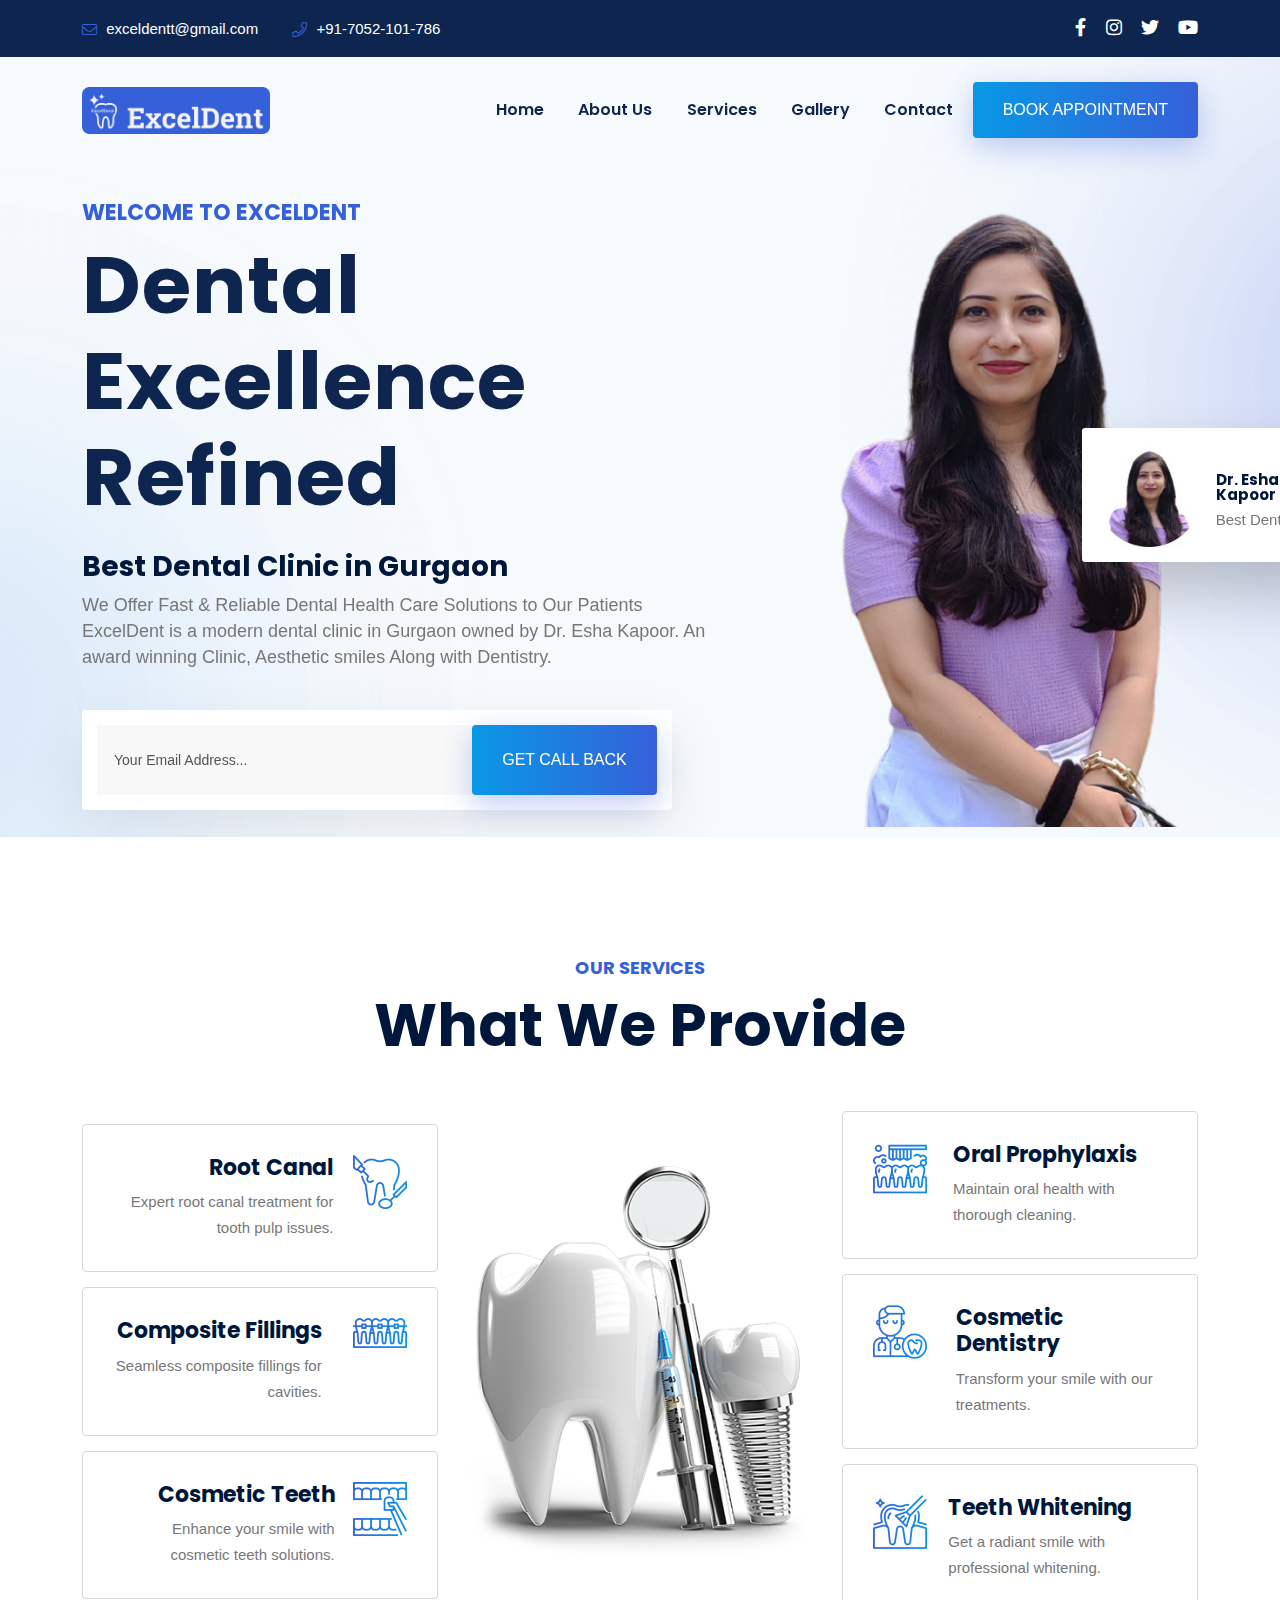
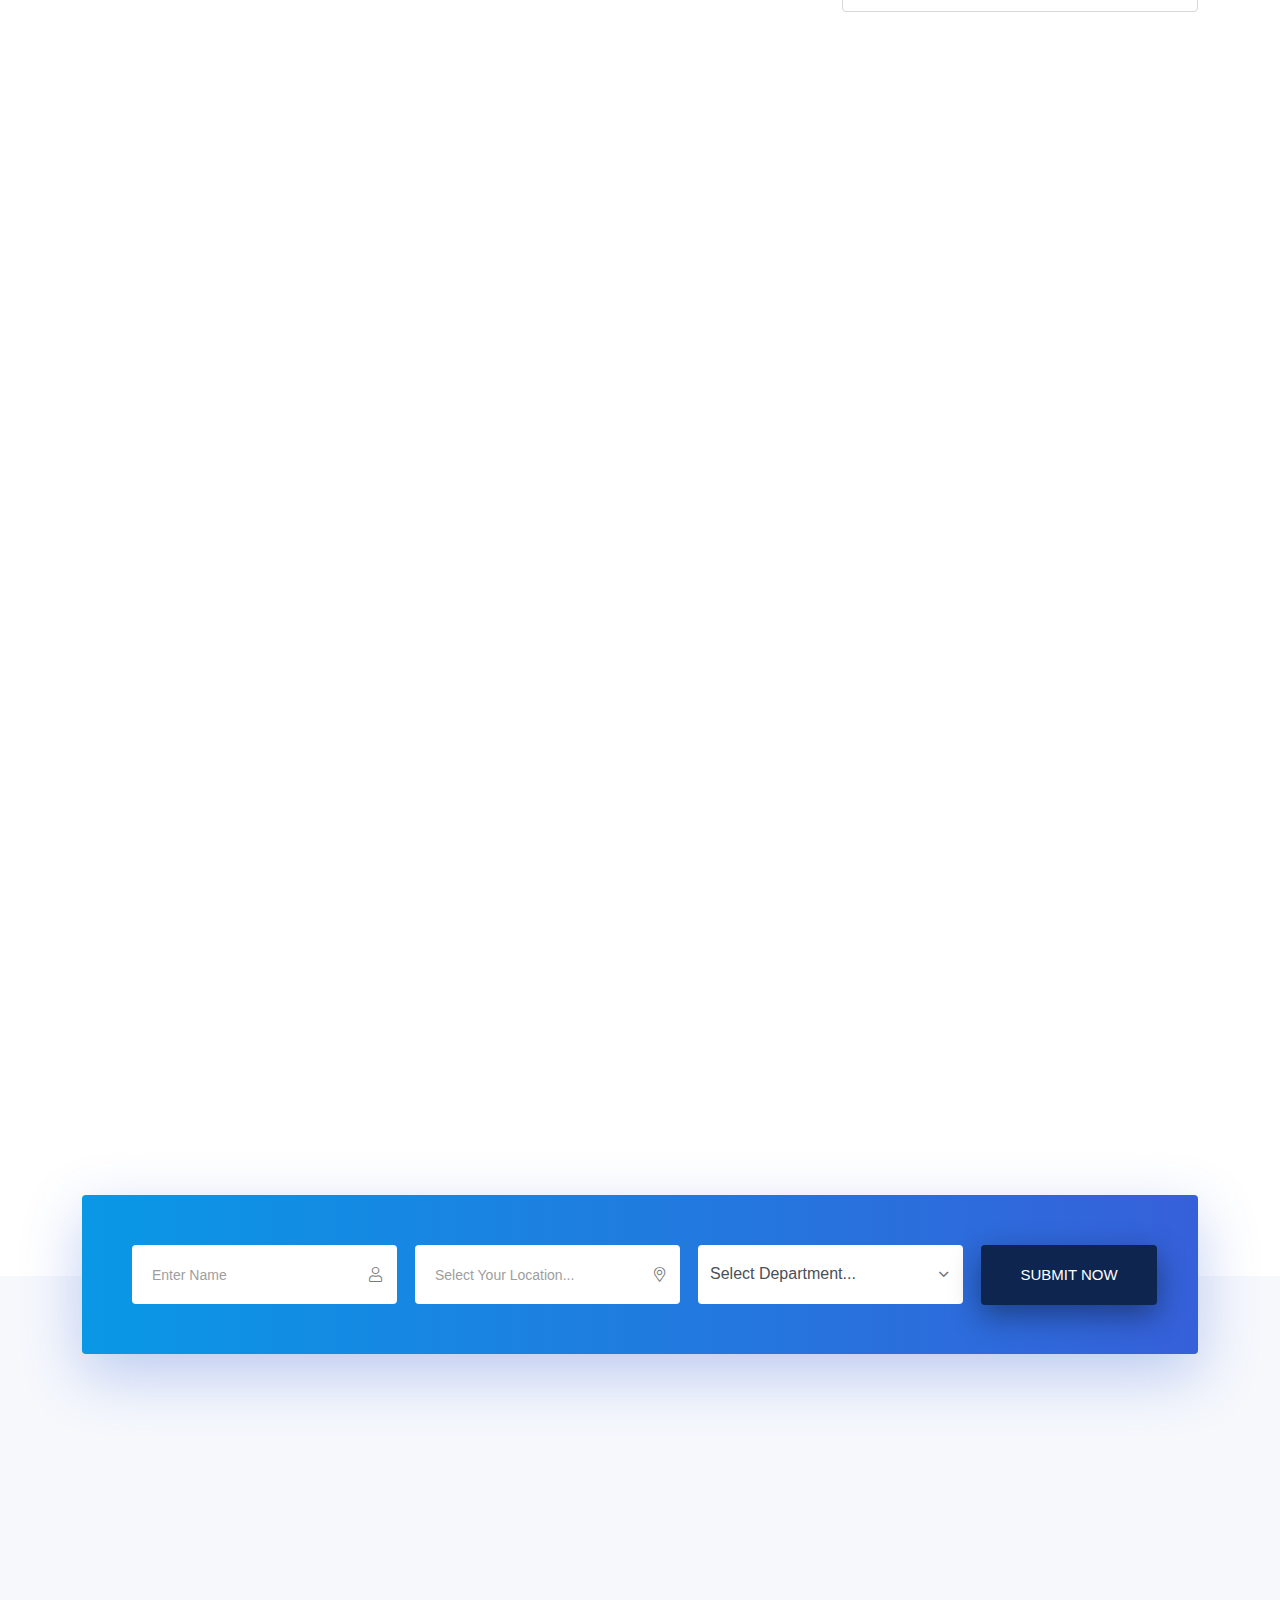
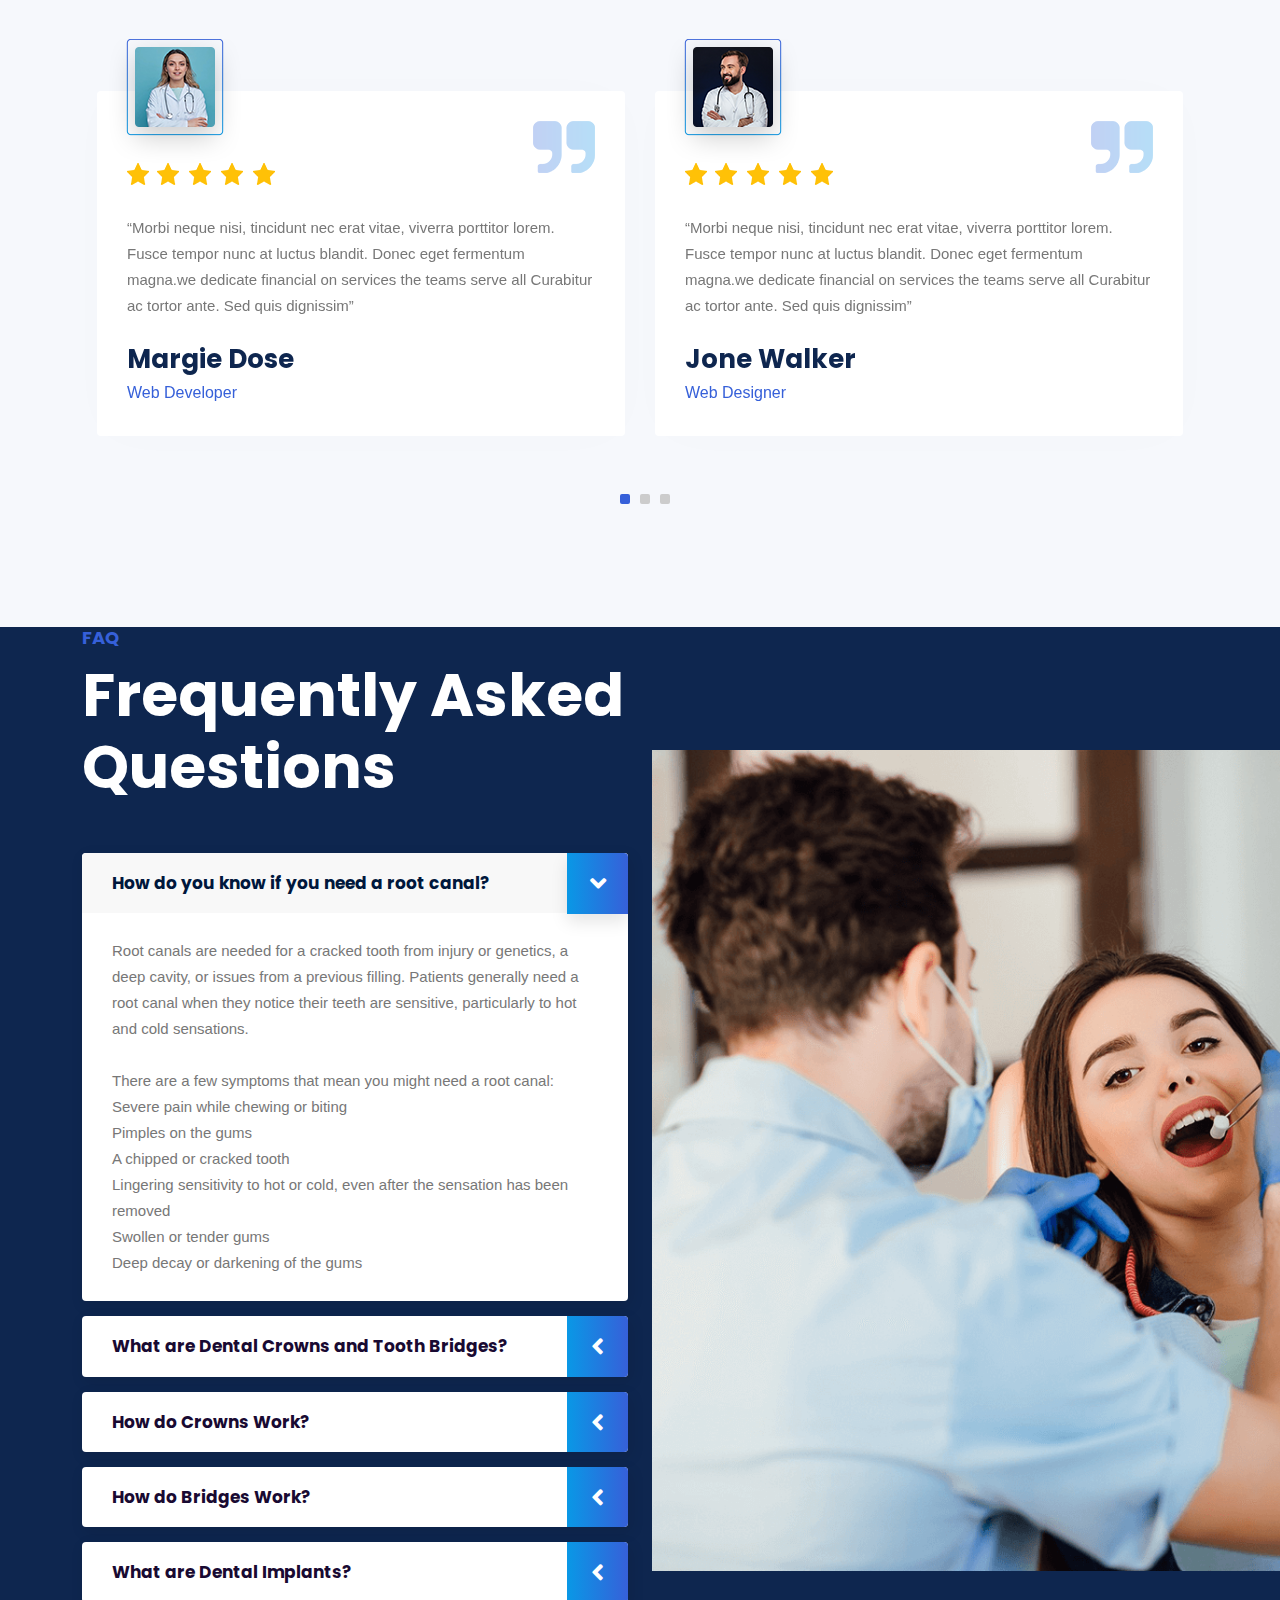
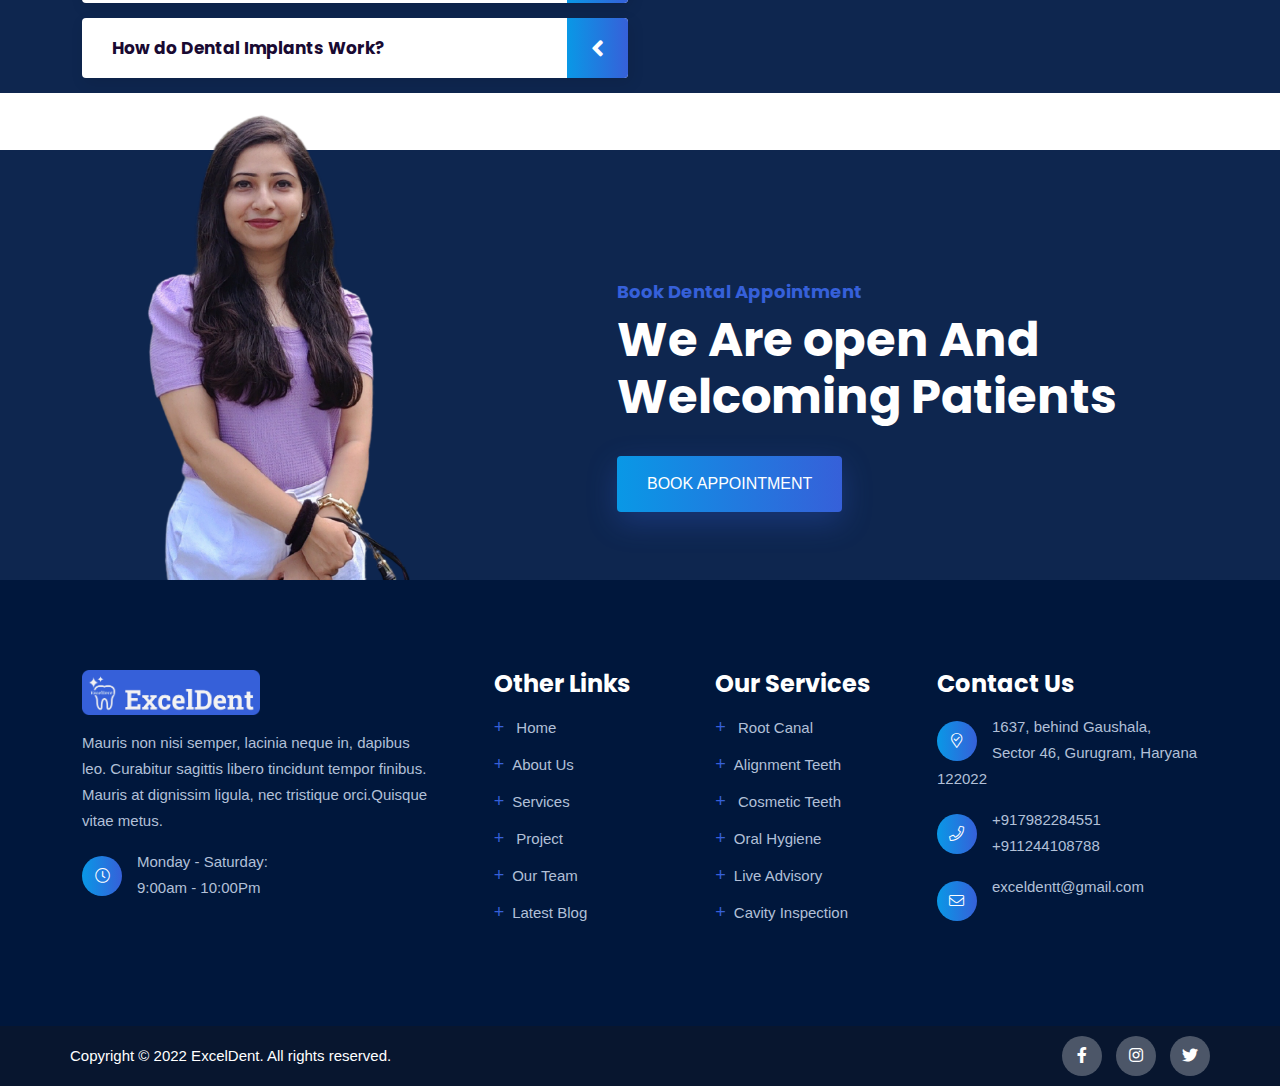
==== index.html @ 23cf6e0b "Header Fixed" ====
<!doctype html>
<html class="no-js" lang="zxx">
    
<head>
        <meta charset="utf-8">
        <meta http-equiv="x-ua-compatible" content="ie=edge">
        <title>ExcelDent - Dental Excellence Refined </title>
        <meta name="description" content="">
        <meta name="viewport" content="width=device-width, initial-scale=1">
		<link rel="shortcut icon" type="image/png" href="img/logo.png">
        <!-- Place favicon.ico in the root directory -->

		<!-- CSS here -->
        <link rel="stylesheet" href="css/bootstrap.min.css">
        <link rel="stylesheet" href="css/animate.min.css">
        <link rel="stylesheet" href="css/magnific-popup.css">
        <link rel="stylesheet" href="fontawesome/css/all.min.css">
        <link rel="stylesheet" href="css/dripicons.css">
        <link rel="stylesheet" href="css/slick.css">
        <link rel="stylesheet" href="css/meanmenu.css">
        <link rel="stylesheet" href="css/default.css">
        <link rel="stylesheet" href="css/style.css">
        <link rel="stylesheet" href="css/responsive.css">
    </head>
    <body>
        <!-- header -->
        <header class="header-area header-three">  
           <div class="header-top second-header d-none d-md-block">
                <div class="container">
                    <div class="row align-items-center">      
                        <div class="col-lg-8 col-md-8 d-none d-lg-block">
                             <div class="header-cta">
                               <ul>                                   
                                    <li>
                                        <i class="icon fal fa-envelope"></i>
                                        <span>exceldentt@gmail.com</span>
                                    </li>
                                    <li>
                                        <i class="icon fal fa-phone"></i>
                                        <span>+91-7052-101-786</span>
                                    </li>
                                </ul>
                            </div>
                        </div>
                        <div class="col-lg-4 col-md-4 d-none d-lg-block text-right">
                           <div class="header-social">
                                <span>
                                    <a href="#" title="Facebook"><i class="fab fa-facebook-f"></i></a>
                                    <a href="#" title="LinkedIn"><i class="fab fa-instagram"></i></a>               
                                    <a href="#" title="Twitter"><i class="fab fa-twitter"></i></a>
                                    <a href="#" title="Twitter"><i class="fab fa-youtube"></i></a>
                                   </span>                    
                                   <!--  /social media icon redux -->                               
                            </div>
                        </div>
                         
                        
                    </div>
                </div>
            </div>		
			  <div id="header-sticky" class="menu-area">
                <div class="container">
                    <div class="second-menu">
                        <div class="row align-items-center">
                            <div class="col-xl-2 col-lg-2">
                                <div class="logo">
                                    <a href="index.html"><img src="img/logo/logo.png" alt="logo"></a>
                                </div>
                            </div>
                           <div class="col-xl-7 col-lg-7">
                              
                                <div class="main-menu text-right text-xl-right">
                                    <nav id="mobile-menu">
                                          <ul>
                                            <li class="has-sub">
                                                <a href="index.html">Home</a>
                                                
                                            </li>
                                            <li class="has-sub"><a href="about.html">About Us</a></li>        
                                            
                                              <li class="has-sub">
                                                <a href="services.html">Services</a>
                                               
                                            </li>  
                                              <li class="has-sub"><a href="projects.html">Gallery</a>
												
											</li>


                                            <li class="has-sub"><a href="contact.html">Contact</a></li>                                               
                                        </ul>
                                    </nav>
                                </div>
                            </div>   
                             <div class="col-xl-3 col-lg-3 text-right d-none d-lg-block mt-25 mb-25 text-right text-xl-right">
                                <div class="login">
                                    <ul>
                                        <li>
                                            <div class="second-header-btn">
                                               <a href="contact.html" class="btn">Book Appointment</a>
                                            </div>
                                        </li>
                                    </ul>
                                
                                </div>
                               
                            </div>
                            
                                <div class="col-12">
                                    <div class="mobile-menu"></div>
                                </div>
                        </div>
                    </div>
                </div>
            </div>
        </header>
        <!-- header-end -->
        <!-- main-area -->
        <main>
            
            <!-- search-popup -->
		<div class="modal fade bs-example-modal-lg search-bg popup1" tabindex="-1" role="dialog">
			<div class="modal-dialog modal-lg" role="document">
				<div class="modal-content search-popup">
					<div class="text-center">
						<a href="#" class="close2" data-dismiss="modal" aria-label="Close">× close</a>
					</div>
					<div class="row search-outer">
						<div class="col-md-11"><input type="text" placeholder="Search for products..." /></div>
						<div class="col-md-1 text-right"><a href="#"><i class="fa fa-search" aria-hidden="true"></i></a></div>
					</div>
				</div>
			</div>
		</div>
		<!-- /search-popup -->
           <!-- slider-area -->
            <section id="home" class="slider-area fix p-relative">
               
                <div class="slider-active" style="background: #00173c;">
				<div class="single-slider slider-bg d-flex align-items-center" style="background-image: url(img/slider/slider_bg.png); background-size: cover;">
                        <div class="container">
                           <div class="row justify-content-center align-items-center">
                              
                                <div class="col-lg-7 col-md-7">
                                    <div class="slider-content s-slider-content mt-20">
                                         <h5 data-animation="fadeInUp" data-delay=".4s">welcome To ExcelDent</h5>
                                         <h2 data-animation="fadeInUp" data-delay=".4s">Dental Excellence Refined </h2>
                                         <h3 data-animation="fadeInUp" data-delay=".4s">Best Dental Clinic in Gurgaon</h3>
                                        <p data-animation="fadeInUp" data-delay=".6s">We Offer Fast & Reliable Dental Health Care Solutions to Our Patients
                                            ExcelDent is a modern dental clinic in Gurgaon owned by Dr. Esha Kapoor. An award winning Clinic, Aesthetic smiles Along with Dentistry.
                                            </p>
                                        
                                         <div class="subricbe" data-animation="fadeInDown" data-delay=".4s">
                                            <form action="#" method="post" class="contact-form ">
                                             <input type="text" id="email2" name="email2"  class="header-input" placeholder="Your Email Address..." required>
                                            <button class="btn header-btn"> Get Call Back</button>
                                            </form>
                                        </div>     
                                                              
                                    </div>
                                </div>
                                <div class="col-lg-5 col-md-5 p-relative">
                                    <div class="banner-img">
                                        <img src="img/slider/slider-img.png" alt="banner">
                                    </div>
                                     <div class="s-aliment-1 ">
                                        <div class="aliment-icon-red">
                                            <img src="img/slider/banner-aliment-icon-1.jpeg" alt="icon">
                                        </div>
                                        <div class="aliment-content">
                                            <h3 class="h3-title">Dr. Esha Kapoor</h3>
                                            <p>Best Dental</p>
                                        </div>
                                    </div>
                                </div>
                                
                            </div>
                        </div>
                    </div>
                    
                    </div>
                    
               
            </section>
            <!-- slider-area-end -->
             <!-- service-details2-area -->
            <section id="service-details2" class="service-details-two pt-120 pb-105 p-relative">
                <div class="container">
                    <div class="row align-items-center">
                        <div class="col-lg-12">
                            <div class="section-title center-align mb-50 text-center">
                                <h5>Our Services</h5>
                                <h2>
                                  What We Provide
                                </h2>
                             
                            </div>
                           
                        </div>
                        <div class="col-lg-4 col-md-6 col-sm-12">
                            <div class="about-content s-about-content">
                                <ul class="sr-tw-ul text-right">
                                    <li>
                                        <div class="text">
                                            <h4>Root Canal</h4>
                                            <p>Expert root canal treatment for tooth pulp issues.</p>
                                        </div>
                                        <div class="icon-right"><img src="img/icon/fe-icon01.png" alt="icon01"></div>
                                    </li>
                                    <li>
                                        <div class="text">
                                            <h4>Composite Fillings</h4>
                                            <p>Seamless composite fillings for cavities.</p>
                                        </div>
                                        <div class="icon-right"><img src="img/icon/fe-icon05.png" alt="icon01"></div>
                                    </li>
                                    <li>
                                        <div class="text">
                                            <h4>Cosmetic Teeth</h4>
                                            <p>Enhance your smile with cosmetic teeth solutions.</p>
                                        </div>
                                        <div class="icon-right"><img src="img/icon/fe-icon07.png" alt="icon01"></div>
                                    </li>
                                </ul>
                            </div>
                        </div>
                        <div class="col-lg-4 col-md-12 col-sm-12 text-center d-none d-lg-block">
                            <div class="sd-img">
                                <img src="img/features/services-img-details2.png" alt="img">
                            </div>
                        </div>
                        <div class="col-lg-4 col-md-6 col-sm-12">
                            <div class="about-content s-about-content">
                                <ul class="sr-tw-ul">
                                    <li>
                                        <div class="icon"><img src="img/icon/fe-icon04.png" alt="icon01"></div>
                                        <div class="text pt-10">
                                            <h4>Oral Prophylaxis</h4>
                                            <p>Maintain oral health with thorough cleaning.</p>
                                        </div>
                                    </li>
                                    <li>
                                        <div class="icon"><img src="img/icon/fe-icon06.png" alt="icon01"></div>
                                        <div class="text pt-10">
                                            <h4>Cosmetic Dentistry</h4>
                                            <p>Transform your smile with our treatments.</p>
                                        </div>
                                    </li>
                                    <li>
                                        <div class="icon"><img src="img/icon/fe-icon08.png" alt="icon01"></div>
                                        <div class="text pt-10">
                                            <h4>Teeth Whitening</h4>
                                            <p>Get a radiant smile with professional whitening.</p>
                                        </div>
                                    </li>
                                </ul>
                            </div>
                        </div>
                        
                    </div>
                </div>
            </section>
            <!-- service-details2-area-end -->
            
             <!-- about-area -->
            <section class="about-area about-p pb-120 p-relative fix">
                <div class="container">
                    <div class="row justify-content-center align-items-center">
                         <div class="col-lg-6 col-md-12 col-sm-12">
                            <div class="s-about-img p-relative  wow fadeInLeft animated" data-animation="fadeInLeft" data-delay=".4s">
                                <img src="img/features/about_img.png" alt="img">   
                               <div class="about-text second-about">
                                    <span>50</span>
                                    <p>Years of Experience</p>
                                </div>
                            </div>
                          
                        </div>
                        
					<div class="col-lg-6 col-md-12 col-sm-12">
                            <div class="about-content s-about-content  wow fadeInRight  animated" data-animation="fadeInRight" data-delay=".4s">
                                <div class="about-title second-title pb-25">  
                                    <h5>About Us</h5>
                                    <h2>Dental Excellence Refined</h2>                                   
                                </div>
                                <p>We Offer Fast & Reliable Dental Health Care Solutions to Our Patients
                                    ExcelDent is a modern dental clinic in Gurgaon owned by Dr. Esha Kapoor. An award winning Clinic, Aesthetic smiles Along with Dentistry.</p>
                                
                                            
                                <p>Dr Esha has done her Bachelors In Dentistry. With more than 5 years of experience as a Dentist, she has mastered various arenas of Dentistry. Her focus practice has been on Cosmetic Dentistry, Smile Designing, Dental Veneers, Laser teeth Whitening, Dental Implants Treatment.
                                </p>
                                
                                <p>You will be pleased to meet a young, vibrant and enthusiastic personality. Dr. Esha has always been very creative, loves art, cooking, listening to Pop music and pays extreme importance and attention to detail. Being a health freak, she indulges in regular exercise and excellent eating habits.
                                </p>
                                
                                <p>She acquired her degree of “Bachelors in Dental Surgery” in 2018 from Government Dental College -Shimla, one of the best institutions for dentistry in India.
                                </p>
                                
                                <p>Since then she has devoted herself to high quality dental work with a special inclination towards Cosmetic Dentistry.
                                </p>
                                <p>Thus summing up all the virtues to make a skilled and articulate doctor and cosmetic dentist.
                                </p>                                 <div class="slider-btn mt-20">                                          
                                     <a href="about.html" class="btn ss-btn smoth-scroll">Read More</a>				
                                </div>
                            </div>
                        </div>
                     
                    </div>
                </div>
            </section>



            <!-- about-area-end -->
             <!-- booking-area -->
            <section id="booking" class="booking-area p-relative">
                <div class="container">
                    <form action="#" class="contact-form" >
							<div class="row">
                                <div class="col-lg-12"> 
                                    <ul>
                                        <li> 
                                            <div class="contact-field p-relative c-name">  
                                                <input type="text" placeholder="Enter Name">
                                                <i class="fal fa-user"></i>
                                            </div>      
                                        </li>
                                        <li>
                                            <div class="contact-field p-relative c-email">    
                                                <input type="text" placeholder="Select Your Location...">
                                                <i class="fal fa-map-marker-alt"></i>
                                            </div> 
                                        </li>
                                        <li>
                                             <div class="contact-field p-relative c-subject mb-20">                     
                                                  <select class="custom-select" id="inputGroupSelect04" aria-label="Example select with button addon">
                                                    <option selected>Select Department...</option>
                                                    <option value="1">One</option>
                                                    <option value="2">Two</option>
                                                    <option value="3">Three</option>
                                                  </select>
                                                 <i class="far fa-angle-down"></i>
                                            </div>
                                        
                                        </li>
                                        <li>
                                            <div class="slider-btn">                                          
                                            <button class="bk-btn" data-animation="fadeInRight" data-delay=".8s">Submit Now</button>
                                        </div>     
                                        </li>
                                    </ul>
                                </div>
                          
                            </div>
                        
                    </form>
                </div>
            </section>
            <!-- booking-area-end -->
             <!-- testimonial-area -->
            <section class="testimonial-area pb-115 p-relative fix" style="background-color: #f6f8fc;">
                <div class="container">
                    <div class="row">
                        <div class="col-lg-12">
                            <div class="section-title text-center mb-50 wow fadeInDown animated" data-animation="fadeInDown" data-delay=".4s">
                                <h5>Testimonial</h5>
                                <h2>
                                 What Our Clients Says
                                </h2>
                             
                            </div>
                           
                        </div>
                        
                        <div class="col-lg-12">
                            <div class="testimonial-active">
                                <div class="single-testimonial">
                                     <div class="testi-author">
                                        <img src="img/testimonial/testi_avatar.png" alt="img">
                                    </div>
                                    <div class="review mb-30"><img src="img/testimonial/review-icon.png" alt="img"></div>
                                    <p>“Morbi neque nisi, tincidunt nec erat vitae, viverra porttitor lorem. Fusce tempor nunc at luctus blandit. Donec eget fermentum magna.we dedicate financial on services the teams serve all Curabitur ac tortor ante. Sed quis dignissim”</p>
                                    <div class="ta-info">
                                            <h6>Margie Dose</h6>
                                            <span>Web Developer</span>
                                        </div>
                                    <div class="qt-img">
                                    <img src="img/testimonial/qt-icon.png" alt="img">
                                    </div>
                                </div>
                                <div class="single-testimonial">
                                    <div class="testi-author">
                                        <img src="img/testimonial/testi_avatar_02.png" alt="img">
                                    </div>
                                    <div class="review mb-30"><img src="img/testimonial/review-icon.png" alt="img"></div>
                                  <p>“Morbi neque nisi, tincidunt nec erat vitae, viverra porttitor lorem. Fusce tempor nunc at luctus blandit. Donec eget fermentum magna.we dedicate financial on services the teams serve all Curabitur ac tortor ante. Sed quis dignissim”</p>
                                    <div class="ta-info">
                                            <h6>Jone Walker</h6>
                                            <span>Web Designer</span>
                                        </div>
                                     <div class="qt-img">
                                    <img src="img/testimonial/qt-icon.png" alt="img">
                                    </div>
                                </div>
                              <div class="single-testimonial">
                                  <div class="testi-author">
                                        <img src="img/testimonial/testi_avatar_02.png" alt="img">
                                    </div>
                                 <div class="review mb-30"><img src="img/testimonial/review-icon.png" alt="img"></div>
                                    <p>“Morbi neque nisi, tincidunt nec erat vitae, viverra porttitor lorem. Fusce tempor nunc at luctus blandit. Donec eget fermentum magna.we dedicate financial on services the teams serve all Curabitur ac tortor ante. Sed quis dignissim”</p>
                                    <div class="ta-info">
                                            <h6>Dose Robot</h6>
                                            <span>Web Developer</span>
                                        </div>
                                    <div class="qt-img">
                                    <img src="img/testimonial/qt-icon.png" alt="img">
                                    </div>
                                </div>
                                <div class="single-testimonial">
                                     <div class="testi-author">
                                        <img src="img/testimonial/testi_avatar.png" alt="img">
                                    </div>
                                    <div class="review mb-30"><img src="img/testimonial/review-icon.png" alt="img"></div>
                                  <p>“Morbi neque nisi, tincidunt nec erat vitae, viverra porttitor lorem. Fusce tempor nunc at luctus blandit. Donec eget fermentum magna.we dedicate financial on services the teams serve all Curabitur ac tortor ante. Sed quis dignissim”</p>
                                   <div class="ta-info">
                                            <h6>Jone Walker</h6>
                                            <span>Web Designer</span>
                                        </div>
                                     <div class="qt-img">
                                    <img src="img/testimonial/qt-icon.png" alt="img">
                                    </div>
                                </div>
                                <div class="single-testimonial">
                                     <div class="testi-author">
                                        <img src="img/testimonial/testi_avatar_02.png" alt="img">
                                    </div>
                                    <div class="review mb-30"><img src="img/testimonial/review-icon.png" alt="img"></div>
                                    <p>“Morbi neque nisi, tincidunt nec erat vitae, viverra porttitor lorem. Fusce tempor nunc at luctus blandit. Donec eget fermentum magna.we dedicate financial on services the teams serve all Curabitur ac tortor ante. Sed quis dignissim”</p>
                                   <div class="ta-info">
                                           <h6>Margie Dose</h6>
                                            <span>Web Developer</span>
                                        </div>
                                    <div class="qt-img">
                                    <img src="img/testimonial/qt-icon.png" alt="img">
                                    </div>
                                </div>
                                <div class="single-testimonial">
                                    <div class="testi-author">
                                        <img src="img/testimonial/testi_avatar.png" alt="img">
                                    </div>
                                    <div class="review mb-30"><img src="img/testimonial/review-icon.png" alt="img"></div>
                                  <p>“Morbi neque nisi, tincidunt nec erat vitae, viverra porttitor lorem. Fusce tempor nunc at luctus blandit. Donec eget fermentum magna.we dedicate financial on services the teams serve all Curabitur ac tortor ante. Sed quis dignissim”</p>
                                    <div class="ta-info">
                                            <h6>Jone Walker</h6>
                                            <span>Web Designer</span>
                                        </div>
                                     <div class="qt-img">
                                    <img src="img/testimonial/qt-icon.png" alt="img">
                                    </div>
                                </div>
                            </div>
                        </div>
                    </div>
                </div>
            </section>
            <!-- testimonial-area-end -->
          <!-- pricing-area -->
            <!-- <section id="pricing" class="pricing-area pt-120 pb-60 fix p-relative">
                <div class="container"> 
                   <div class="row">
                       <div class="col-lg-12">
                            <div class="section-title text-center mb-50 wow fadeInDown animated" data-animation="fadeInDown" data-delay=".4s">
                                <h5>Testimonial</h5>
                                <h2>
                                 What Our Clients Says
                                </h2>
                             
                            </div>
                           
                        </div>
                        
                        <div class="col-lg-4 col-md-6">
                          <div class="pricing-box pricing-box2 text-center mb-60">
                                    <div class="pricing-head">   
                                        <div class="icon">
                                             <img src="img/icon/pr-icon1.png" alt="img">
                                        </div>
                                        <h3>Basic Plan</h3>  
                                            <div class="price-count">
                                                <h2>$49 <span>/ Monthly</span></h2>
                                            </div> 
                                        <hr>
                                    </div>

                                    <div class="pricing-body mt-20 mb-30 text-left">
                                       <ul>
                                            <li>Aliquam quis justo at lorem</li>
                                            <li>Fusce sodales, urna et tempus</li>
                                            <li>Vestibulum blandit lorem quis</li>
                                            <li>Orci varius natoque penatibus</li>
                                            <li>Aliquam a nisl congue, auctor</li>
                                        </ul>
                                    </div>             

                                    <div class="pricing-btn">
                                       <a href="contact.html" class="btn ss-btn">Choose Plan</a>
                                    </div>
                                </div>
                        </div>
                        <div class="col-lg-4 col-md-6">
                             <div class="pricing-box pricing-box2 active text-center mb-60">
                                    <div class="pricing-head">   
                                        <div class="icon">
                                             <img src="img/icon/pr-icon2.png" alt="img">
                                        </div>
                                        <h3>Standard Plan </h3>  
                                            <div class="price-count">
                                            <h2>$99 <span>/ Monthly</span></h2>
                                        </div> 
                                        <hr>
                                    </div>

                                    <div class="pricing-body mt-20 mb-30 text-left">
                                       <ul>
                                            <li>Aliquam quis justo at lorem</li>
                                            <li>Fusce sodales, urna et tempus</li>
                                            <li>Vestibulum blandit lorem quis</li>
                                            <li>Orci varius natoque penatibus</li>
                                            <li>Aliquam a nisl congue, auctor</li>
                                        </ul>
                                    </div>             

                                    <div class="pricing-btn">
                                        <a href="contact.html" class="btn ss-btn">Choose Plan</a>
                                    </div>
                                </div>
                      
                        </div>
                         <div class="col-lg-4 col-md-6">
                             <div class="pricing-box pricing-box2 text-center mb-60">
                                    <div class="pricing-head">   
                                        <div class="icon">
                                             <img src="img/icon/pr-icon3.png" alt="img">
                                        </div>
                                        <h3>Unlimited Plan</h3>  
                                            <div class="price-count">
                                            <h2>$149 <span>/ Monthly</span></h2>
                                        </div> 
                                        <hr>
                                    </div>

                                    <div class="pricing-body mt-20 mb-30 text-left">
                                       <ul>
                                           <li>Aliquam quis justo at lorem</li>
                                            <li>Fusce sodales, urna et tempus</li>
                                            <li>Vestibulum blandit lorem quis</li>
                                            <li>Orci varius natoque penatibus</li>
                                            <li>Aliquam a nisl congue, auctor</li>
                                        </ul>
                                    </div>             

                                    <div class="pricing-btn">
                                        <a href="contact.html" class="btn ss-btn">Choose Plan</a>
                                    </div>
                                </div>
                             
                           
                        </div>
                    </div>
                </div>
            </section> -->
            <!-- pricing-area-end -->
             <!-- faq-area -->
             <section class="faq-area fix" style="background-color: #0e264f;">
                <div class="container">
                    <div class="row align-items-center">
                        <div class="col-lg-6">
                            <div class="section-title mb-50">
                                <h5>FAQ</h5>
                                <h2>Frequently Asked Questions</h2>
                            </div>
                            <div class="faq-wrap">
                                <div class="accordion" id="accordionExample">
                                    <div class="card">
                                        <div class="card-header" id="headingOne">
                                            <h2 class="mb-0">
                                                <button class="faq-btn" type="button" data-bs-toggle="collapse"
                                                    data-bs-target="#collapseOne" aria-bs-expanded="true"
                                                    aria-bs-controls="collapseOne">
                                                    How do you know if you need a root canal?
                                                </button>
                                            </h2>
                                        </div>
                                        <div id="collapseOne" class="collapse show" aria-bs-labelledby="headingOne"
                                            data-bs-parent="#accordionExample">
                                            <div class="card-body">
                                                Root canals are needed for a cracked tooth from injury or genetics, a deep
                                                cavity, or issues from a previous filling. Patients generally need a root canal
                                                when they notice their teeth are sensitive, particularly to hot and cold
                                                sensations.
                                                <br><br>
                                                There are a few symptoms that mean you might need a root canal:
                                                <ul>
                                                    <li>Severe pain while chewing or biting</li>
                                                    <li>Pimples on the gums</li>
                                                    <li>A chipped or cracked tooth</li>
                                                    <li>Lingering sensitivity to hot or cold, even after the sensation has been
                                                        removed</li>
                                                    <li>Swollen or tender gums</li>
                                                    <li>Deep decay or darkening of the gums</li>
                                                </ul>
                                            </div>
                                        </div>
                                    </div>
                                    <div class="card">
                                        <div class="card-header" id="headingTwo">
                                            <h2 class="mb-0">
                                                <button class="faq-btn collapsed" type="button" data-bs-toggle="collapse"
                                                    data-bs-target="#collapseTwo" aria-bs-expanded="false"
                                                    aria-bs-controls="collapseTwo">
                                                    What are Dental Crowns and Tooth Bridges?
                                                </button>
                                            </h2>
                                        </div>
                                        <div id="collapseTwo" class="collapse" aria-bs-labelledby="headingTwo"
                                            data-bs-parent="#accordionExample">
                                            <div class="card-body">
                                                Both crowns and most bridges are fixed prosthetic devices. Unlike removable
                                                devices such as dentures, which you can take out and clean daily, crowns and
                                                bridges are cemented onto existing teeth or implants, and can only be removed by a
                                                dentist.
                                            </div>
                                        </div>
                                    </div>
                                    <div class="card">
                                        <div class="card-header" id="headingThree">
                                            <h2 class="mb-0">
                                                <button class="faq-btn collapsed" type="button" data-bs-toggle="collapse"
                                                    data-bs-target="#collapseThree" aria-bs-expanded="false"
                                                    aria-bs-controls="collapseThree">
                                                    How do Crowns Work?
                                                </button>
                                            </h2>
                                        </div>
                                        <div id="collapseThree" class="collapse" aria-bs-labelledby="headingThree"
                                            data-bs-parent="#accordionExample">
                                            <div class="card-body">
                                                A crown is used to entirely cover or "cap" a damaged tooth. Besides strengthening a
                                                damaged tooth, a crown can be used to improve its appearance, shape or alignment. A
                                                crown can also be placed on top of an implant to provide a tooth-like shape and
                                                structure for function. Porcelain or ceramic crowns can be matched to the color of
                                                your natural teeth.
                                            </div>
                                        </div>
                                    </div>
                                    <div class="card">
                                        <div class="card-header" id="headingFour">
                                            <h2 class="mb-0">
                                                <button class="faq-btn collapsed" type="button" data-bs-toggle="collapse"
                                                    data-bs-target="#collapseFour" aria-bs-expanded="false"
                                                    aria-bs-controls="collapseFour">
                                                    How do Bridges Work?
                                                </button>
                                            </h2>
                                        </div>
                                        <div id="collapseFour" class="collapse" aria-bs-labelledby="headingFour"
                                            data-bs-parent="#accordionExample">
                                            <div class="card-body">
                                                A bridge may be recommended if you're missing one or more teeth. Gaps left by
                                                missing teeth eventually cause the remaining teeth to rotate or shift into the
                                                empty spaces, resulting in a bad bite. The imbalance caused by missing teeth can
                                                also lead to gum disease and temporomandibular joint (TMJ) disorders.
                                                <br><br>
                                                Bridges are commonly used to replace one or more missing teeth. They span the space
                                                where the teeth are missing. Bridges are cemented to the natural teeth or implants
                                                surrounding the empty space. These teeth, called abutments, serve as anchors for
                                                the bridge. A replacement tooth, called a pontic, is attached to the crowns that
                                                cover the abutments.
                                            </div>
                                        </div>
                                    </div>
                                    <div class="card">
                                        <div class="card-header" id="headingFive">
                                            <h2 class="mb-0">
                                                <button class="faq-btn collapsed" type="button" data-bs-toggle="collapse"
                                                    data-bs-target="#collapseFive" aria-bs-expanded="false"
                                                    aria-bs-controls="collapseFive">
                                                    What are Dental Implants?
                                                </button>
                                            </h2>
                                        </div>
                                        <div id="collapseFive" class="collapse" aria-bs-labelledby="headingFive"
                                            data-bs-parent="#accordionExample">
                                            <div class="card-body">
                                                Dental implants are metal posts or frames that are surgically positioned into the
                                                jawbone beneath your gums. Once in place, they allow your dentist to mount
                                                replacement teeth onto them.
                                            </div>
                                        </div>
                                    </div>
                                    <div class="card">
                                        <div class="card-header" id="headingSix">
                                            <h2 class="mb-0">
                                                <button class="faq-btn collapsed" type="button" data-bs-toggle="collapse"
                                                    data-bs-target="#collapseSix" aria-bs-expanded="false"
                                                    aria-bs-controls="collapseSix">
                                                    How do Dental Implants Work?
                                                </button>
                                            </h2>
                                        </div>
                                        <div id="collapseSix" class="collapse" aria-bs-labelledby="headingSix"
                                            data-bs-parent="#accordionExample">
                                            <div class="card-body">
                                                Because implants fuse to your jawbone, they provide stable support for artificial
                                                teeth. Dentures and bridges mounted to implants won't slip or shift in your mouth
                                                — an especially important benefit when eating and speaking. This secure fit helps
                                                the dentures and bridges feel more natural than conventional bridges or dentures.
                                                <br><br>
                                                For some people, ordinary bridges and dentures are simply not comfortable or even
                                                possible. An advantage of implants is that no adjacent teeth need to be prepared or
                                                ground down to hold your new replacement tooth/teeth in place. To receive implants,
                                                you need to have healthy gums and adequate bone to support the implant. You must
                                                also commit to keeping these structures healthy through oral hygiene and regular
                                                dental visits.
                                            </div>
                                        </div>
                                    </div>
                                </div>
                            </div>
                        </div>
                        <div class="col-lg-6">
                            <div class="faq-img text-right">
                                <img src="img/bg/faq-img.png" alt="img" class="img">
                            </div>
                        </div>
                    </div>
                </div>
            </section>
            
            <!-- faq-aread-end -->
             <!-- team-area -->
            <!-- <section class="team-area2 fix p-relative pt-105 pb-80">  
                <div class="container">  
                    <div class="row">   
                        <div class="col-lg-12 p-relative">
                           <div class="section-title center-align mb-50 text-center wow fadeInDown animated" data-animation="fadeInDown" data-delay=".4s">
                               <h5>Our Doctor</h5>
                                <h2>
                                    Best Expert Dentist
                                </h2>
                             
                            </div>
                        </div>                        
                         
                    </div>
                   <div class="row team-active">                   
                        <div class="col-xl-4">
                            <div class="single-team mb-40" >
                                <div class="team-thumb">
                                    <div class="brd">
                                         <img src="img/team/team01.png" alt="img">
                                        
                                    </div>
                                </div>
                                <div class="team-info">
                                    <h4><a href="team-single.html">Howard Holmes</a></h4>
                                    <p>Dentist</p>
                                    <div class="team-social">
                                        <ul>
                                            <li><a href="#"><i class="fab fa-facebook-f"></i></a></li> 
                                            <li> <a href="#"><i class="fab fa-twitter"></i></a></li>   
                                            <li><a href="#"><i class="fab fa-instagram"></i></a></li>   
                                        </ul>       
                                    </div>
                                </div>
                            </div>
                        </div>
                        <div class="col-xl-4">
                            <div class="single-team mb-40" >
                                <div class="team-thumb">
                                    <div class="brd">
                                        <img src="img/team/team02.png" alt="img">
                                    </div>                                     
                                </div>
                                <div class="team-info">
                                    <h4><a href="team-single.html">Ella Thompson</a></h4>
                                    <p>Dentist</p>
                                    <div class="team-social">
                                        <ul>
                                            <li><a href="#"><i class="fab fa-facebook-f"></i></a></li> 
                                            <li> <a href="#"><i class="fab fa-twitter"></i></a></li>   
                                            <li><a href="#"><i class="fab fa-instagram"></i></a></li>   
                                        </ul>       
                                    </div>
                                </div>
                            </div>
                        </div>
                       <div class="col-xl-4">
                            <div class="single-team mb-40" >
                                <div class="team-thumb">
                                    <div class="brd">
                                        <img src="img/team/team03.png" alt="img">
                                    </div>
                                    
                                </div>
                                <div class="team-info">
                                    <h4><a href="team-single.html">Vincent Cooper</a></h4>
                                    <p>Dentist</p>
                                    <div class="team-social">
                                        <ul>
                                            <li><a href="#"><i class="fab fa-facebook-f"></i></a></li> 
                                            <li> <a href="#"><i class="fab fa-twitter"></i></a></li>   
                                            <li><a href="#"><i class="fab fa-instagram"></i></a></li>   
                                        </ul>       
                                    </div>
                                </div>
                            </div>
                        </div>
                         <div class="col-xl-4">
                            <div class="single-team mb-40" >
                                <div class="team-thumb">
                                    <div class="brd">
                                         <img src="img/team/team04.png" alt="img">
                                    </div>
                                
                                </div>
                                <div class="team-info">
                                    <h4><a href="team-single.html">Danielle Bryant</a></h4>
                                    <p>Dentist</p>
                                    <div class="team-social">
                                        <ul>
                                            <li><a href="#"><i class="fab fa-facebook-f"></i></a></li> 
                                            <li> <a href="#"><i class="fab fa-twitter"></i></a></li>   
                                            <li><a href="#"><i class="fab fa-instagram"></i></a></li>   
                                        </ul>       
                                    </div>
                                </div>
                            </div>
                        </div>
                       <div class="col-xl-4">
                            <div class="single-team mb-40" >
                                <div class="team-thumb">
                                    <div class="brd">
                                        <img src="img/team/team03.png" alt="img">
                                    </div>
                                    
                                </div>
                                <div class="team-info">
                                    <h4><a href="team-single.html">Vincent Cooper</a></h4>
                                    <p>Dentist</p>
                                    <div class="team-social">
                                        <ul>
                                            <li><a href="#"><i class="fab fa-facebook-f"></i></a></li> 
                                            <li> <a href="#"><i class="fab fa-twitter"></i></a></li>   
                                            <li><a href="#"><i class="fab fa-instagram"></i></a></li>   
                                        </ul>       
                                    </div>
                                </div>
                            </div>
                        </div>
                        
                    </div>
                </div>
            </section> -->
            <!-- team-area-end --> 
            <!-- call-area -->
            <div class="call-area" style="background-image:url(img/bg/call-bg.png); background-repeat: no-repeat; background-position: bottom;">
                <div class="container">
                    <div class="row align-items-center">
                         <div class="col-lg-5 col-md-5 col-sm-12">
                             <div class="single-counter-img fadeInUp animated" data-animation="fadeInDown animated" data-delay=".2s">
								 <img style="width: 80%;" src="img/slider/slider-img.png" alt="img" class="img">
                            </div>
                        </div>
                      <div class="col-lg-7 col-md-7 col-sm-12">        
                          <div class="call-text">
                              <h5>Book Dental Appointment</h5>
                                <h2>We Are open And Welcoming Patients</h2>
                                <a href="#" class="btn">Book Appointment</a>
                          </div>
                       </div>
                       
                    </div>
                </div>
            </div>
            <!-- call-area-end -->
              <!-- blog-area -->
            <!-- <section id="blog" class="blog-area p-relative fix pt-90 pb-90">
                <div class="container">
                    <div class="row align-items-center"> 
                        <div class="col-lg-12">
                            <div class="section-title center-align mb-50 text-center wow fadeInDown animated" data-animation="fadeInDown" data-delay=".4s">
                                <h5>Our Blog</h5>
                                <h2>
                                 Latest Blog & News
                                </h2>
                               
                            </div>
                           
                        </div>
                    </div>
                    <div class="row">
                       <div class="col-lg-4 col-md-6">
                            <div class="single-post2 hover-zoomin mb-30 wow fadeInUp animated" data-animation="fadeInUp" data-delay=".4s">
                                <div class="blog-thumb2">
                                    <a href="blog-details.html"><img src="img/blog/inner_b1.jpg" alt="img"></a>
                                </div>                    
                                <div class="blog-content2">    
                                    <div class="date-home">
                                        <i class="fal fa-calendar-alt"></i> 24th March 2021
                                    </div>
                                    <h4><a href="blog-details.html">Cras accumsan nulla nec lacus ultricies placerat.</a></h4> 
                                    <p>Curabitur sagittis libero tincidunt tempor finibus. Mauris at dignissim ligula, nec tristique orci.</p>
                                    <div class="blog-btn"><a href="blog-details.html">Read More</a></div>
                                     
                                </div>
                            </div>
                        </div>
                         <div class="col-lg-4 col-md-6">
                            <div class="single-post2 mb-30 hover-zoomin wow fadeInUp animated" data-animation="fadeInUp" data-delay=".4s">
                                <div class="blog-thumb2">
                                    <a href="blog-details.html"><img src="img/blog/inner_b2.jpg" alt="img"></a>
                                </div>
                                <div class="blog-content2">                                    
                                    <div class="date-home">
                                        <i class="fal fa-calendar-alt"></i> 24th March 2021
                                    </div>
                                    <h4><a href="blog-details.html">Dras accumsan nulla nec lacus ultricies placerat.</a></h4> 
                                    <p>Curabitur sagittis libero tincidunt tempor finibus. Mauris at dignissim ligula, nec tristique orci.</p>
                                    <div class="blog-btn"><a href="blog-details.html">Read More</a></div>
                                </div>
                            </div>
                        </div>
                        <div class="col-lg-4 col-md-6">
                            <div class="single-post2 mb-30 hover-zoomin wow fadeInUp animated" data-animation="fadeInUp" data-delay=".4s">
                                <div class="blog-thumb2">
                                    <a href="blog-details.html"><img src="img/blog/inner_b3.jpg" alt="img"></a>
                                </div>
                                <div class="blog-content2">                                    
                                    <div class="date-home">
                                        <i class="fal fa-calendar-alt"></i> 24th March 2021
                                    </div>
                                    <h4><a href="blog-details.html">Seas accumsan nulla nec lacus ultricies placerat.</a></h4> 
                                    <p>Curabitur sagittis libero tincidunt tempor finibus. Mauris at dignissim ligula, nec tristique orci.</p>
                                    <div class="blog-btn"><a href="blog-details.html">Read More</a></div>
                                </div>
                            </div>
                        </div>
                
                        
                    </div>
                </div>
            </section> -->
            <!-- blog-area-end -->
         
        </main>
        <!-- main-area-end -->
        <!-- footer -->
        <footer class="footer-bg footer-p pt-90" style="background: #00173c;">
            <div class="footer-top pb-70">
                <div class="container">
                    <div class="row justify-content-between">
                        
                        <div class="col-xl-4 col-lg-4 col-sm-6">
                            <div class="footer-widget mb-30">
                                <div class="f-widget-title">
                                    <h2><img src="img/logo/f_logo.png" alt="logo"></h2>
                                </div>
                                <div class="footer-link">
                                    <p>Mauris non nisi semper, lacinia neque in, dapibus leo. Curabitur sagittis libero tincidunt tempor finibus. Mauris at dignissim ligula, nec tristique orci.Quisque vitae metus.</p>
                                   <div class="f-contact">
                                    <ul>
                                        <li>
                                            <i class="icon fal fa-clock"></i>
                                            <span>Monday - Saturday:<br>9:00am - 10:00Pm</span>
                                        </li>
                                    </ul>
                                    
                                </div>
                                   
                                    
                                </div>
                            </div>
                        </div>
						
                        <div class="col-xl-2 col-lg-2 col-sm-6">
                            <div class="footer-widget mb-30">
                                <div class="f-widget-title">
                                    <h2>Other Links</h2>
                                </div>
                                <div class="footer-link">
                                    <ul>
                                        <li><a href="index.html"> Home</a></li>
                                        <li><a href="about.html">About Us</a></li>
                                        <li><a href="services.html">Services</a></li>
                                        <li><a href="projects.html"> Project</a></li>
                                        <li><a href="team.html">Our Team</a></li>
                                        <li><a href="blog.html">Latest Blog</a></li>
                                    </ul>
                                </div>
                            </div>
                        </div>  
                        <div class="col-xl-2 col-lg-2 col-sm-6">
                            <div class="footer-widget mb-30">
                                <div class="f-widget-title">
                                    <h2>Our Services</h2>
                                </div>
                                <div class="footer-link">
                                    <ul>                                        
                                        <li><a href="#"> Root Canal</a></li>
										<li><a href="#">Alignment Teeth</a></li>
                                        <li><a href="#"> Cosmetic Teeth</a></li>
                                        <li><a href="#">Oral Hygiene</a></li>
                                        <li><a href="#">Live Advisory</a></li>
                                        <li><a href="#">Cavity Inspection</a></li>
                                    </ul>
                                </div>
                            </div>
                        </div>
                        <div class="col-xl-3 col-lg-3 col-sm-6">
                            <div class="footer-widget mb-30">
                                <div class="f-widget-title">
                                    <h2>Contact Us</h2>
                                </div>
                                <div class="f-contact">
                                    <ul>
                                        <li>
                                            <i class="icon fal fa-map-marker-check"></i>
                                            <span>1637, behind Gaushala, Sector 46, Gurugram, Haryana 122022</span>
                                        </li>
                                        <li>
                                            <i class="icon fal fa-phone"></i>
                                            <span>+917982284551 <br> +911244108788

                                            </span>
                                        </li>
                                       <li><i class="icon fal fa-envelope"></i>
                                            <span>
                                                <a href="mailto:exceldentt@gmail.com">exceldentt@gmail.com</a>
                                           <!-- <br> -->
                                           <!-- <a href="mailto:help@example.com">help@example.com</a> -->
                                           </span>
                                        </li>
                                        
                                    </ul>
                                    
                                </div>
                            </div>
                        </div>
                        
                    </div>
                </div>
            </div>
            <div class="copyright-wrap">
                <div class="container">
                    <div class="row align-items-center">
                        <div class="col-lg-4">
                          <div class="copy-text">
                                 Copyright &copy; 2022 ExcelDent. All rights reserved.       
                            </div>
                        </div>
                        <div class="col-lg-4">          
                            
                                
                        </div>
                        <div class="col-lg-4">
                            <div class="footer-social">                                    
                                    <a href="#"><i class="fab fa-facebook-f"></i></a>
                                    <a href="#"><i class="fab fa-instagram"></i></a>
                                    <a href="#"><i class="fab fa-twitter"></i></a>
                                </div>    
                        </div>
                    </div>
                </div>
            </div>
        </footer>
        <!-- footer-end -->

		<!-- JS here -->
        <script src="js/vendor/modernizr-3.5.0.min.js"></script>
        <script src="js/vendor/jquery-3.6.0.min.js"></script>
        <script src="js/popper.min.js"></script>
        <script src="js/bootstrap.min.js"></script>
        <script src="js/slick.min.js"></script>
        <script src="js/ajax-form.js"></script>
        <script src="js/paroller.js"></script>
        <script src="js/wow.min.js"></script>
        <script src="js/js_isotope.pkgd.min.js"></script>
        <script src="js/imagesloaded.min.js"></script>
        <script src="js/parallax.min.js"></script>
        <script src="js/jquery.waypoints.min.js"></script>
        <script src="js/jquery.counterup.min.js"></script>
        <script src="js/jquery.scrollUp.min.js"></script>
        <script src="js/jquery.meanmenu.min.js"></script>
        <script src="js/parallax-scroll.js"></script>
        <script src="js/jquery.magnific-popup.min.js"></script>
        <script src="js/element-in-view.js"></script>
        <script src="js/main.js"></script>
    </body>

</html>
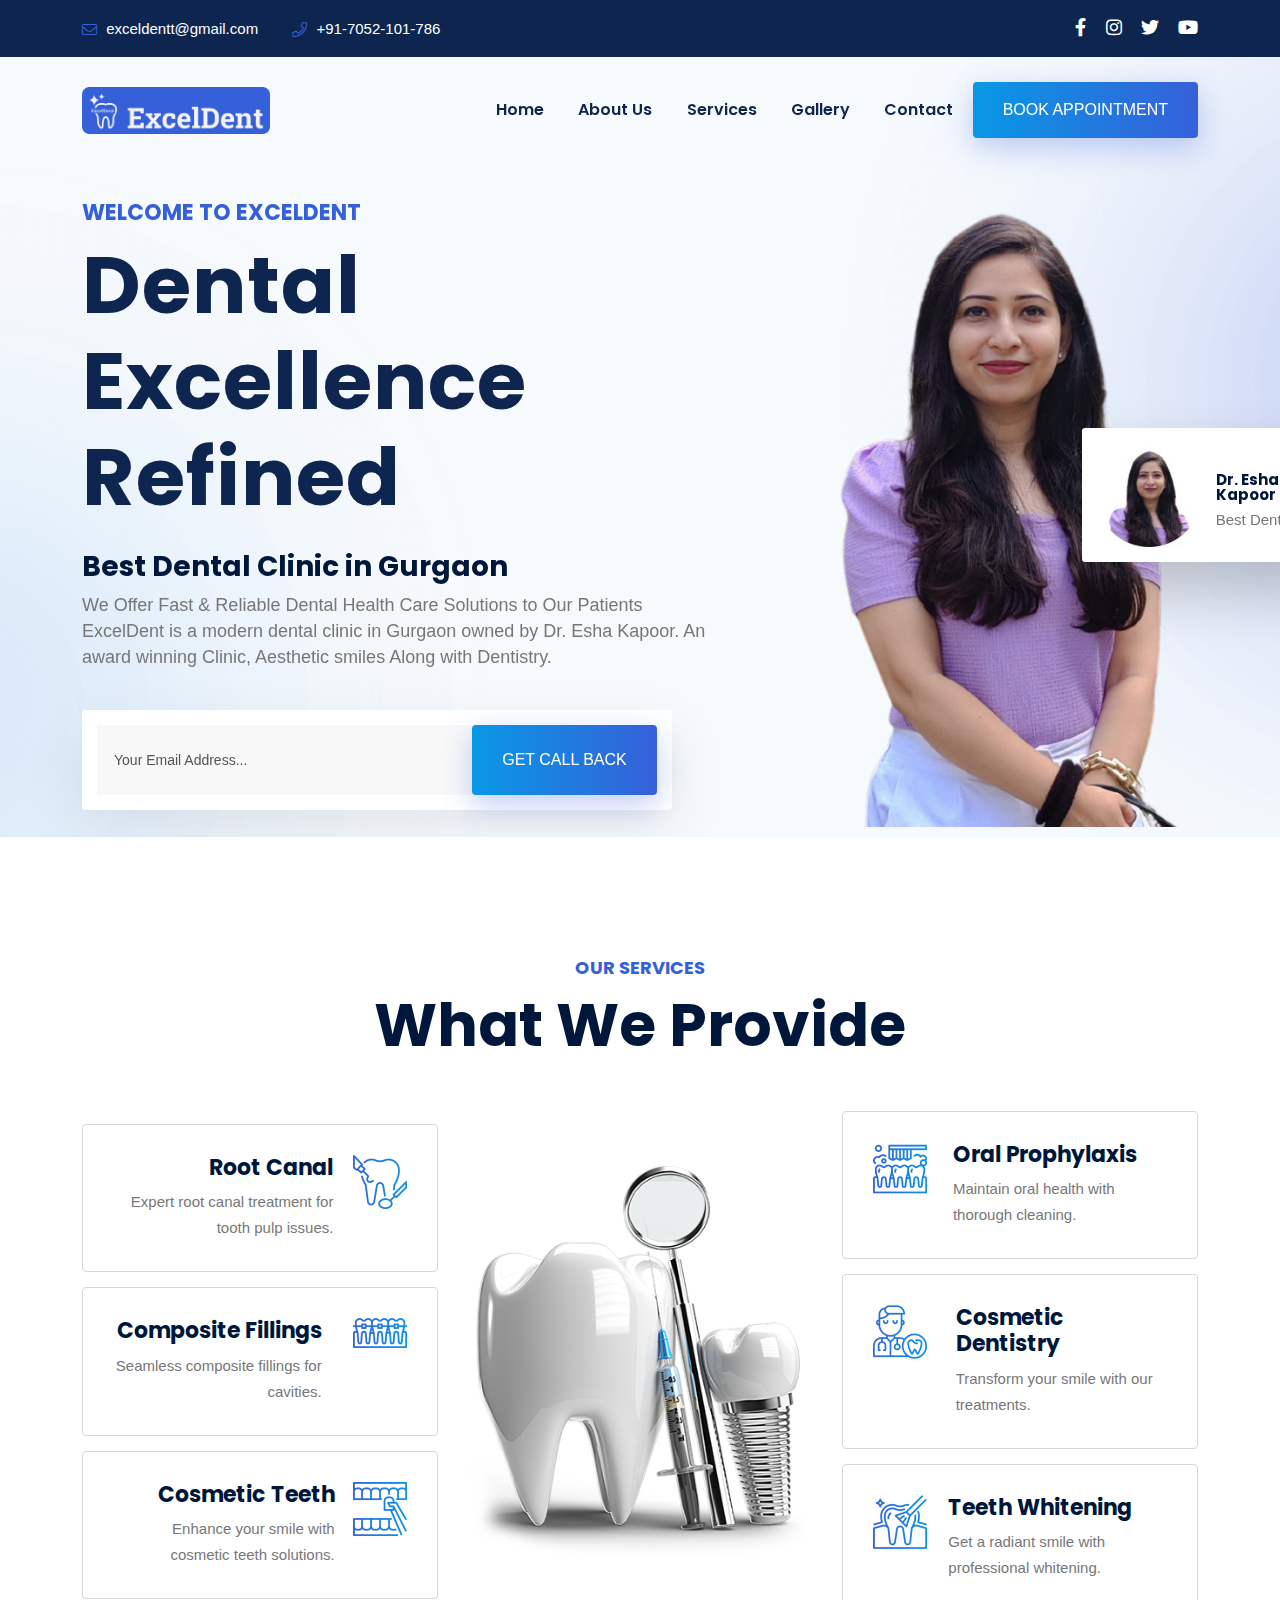
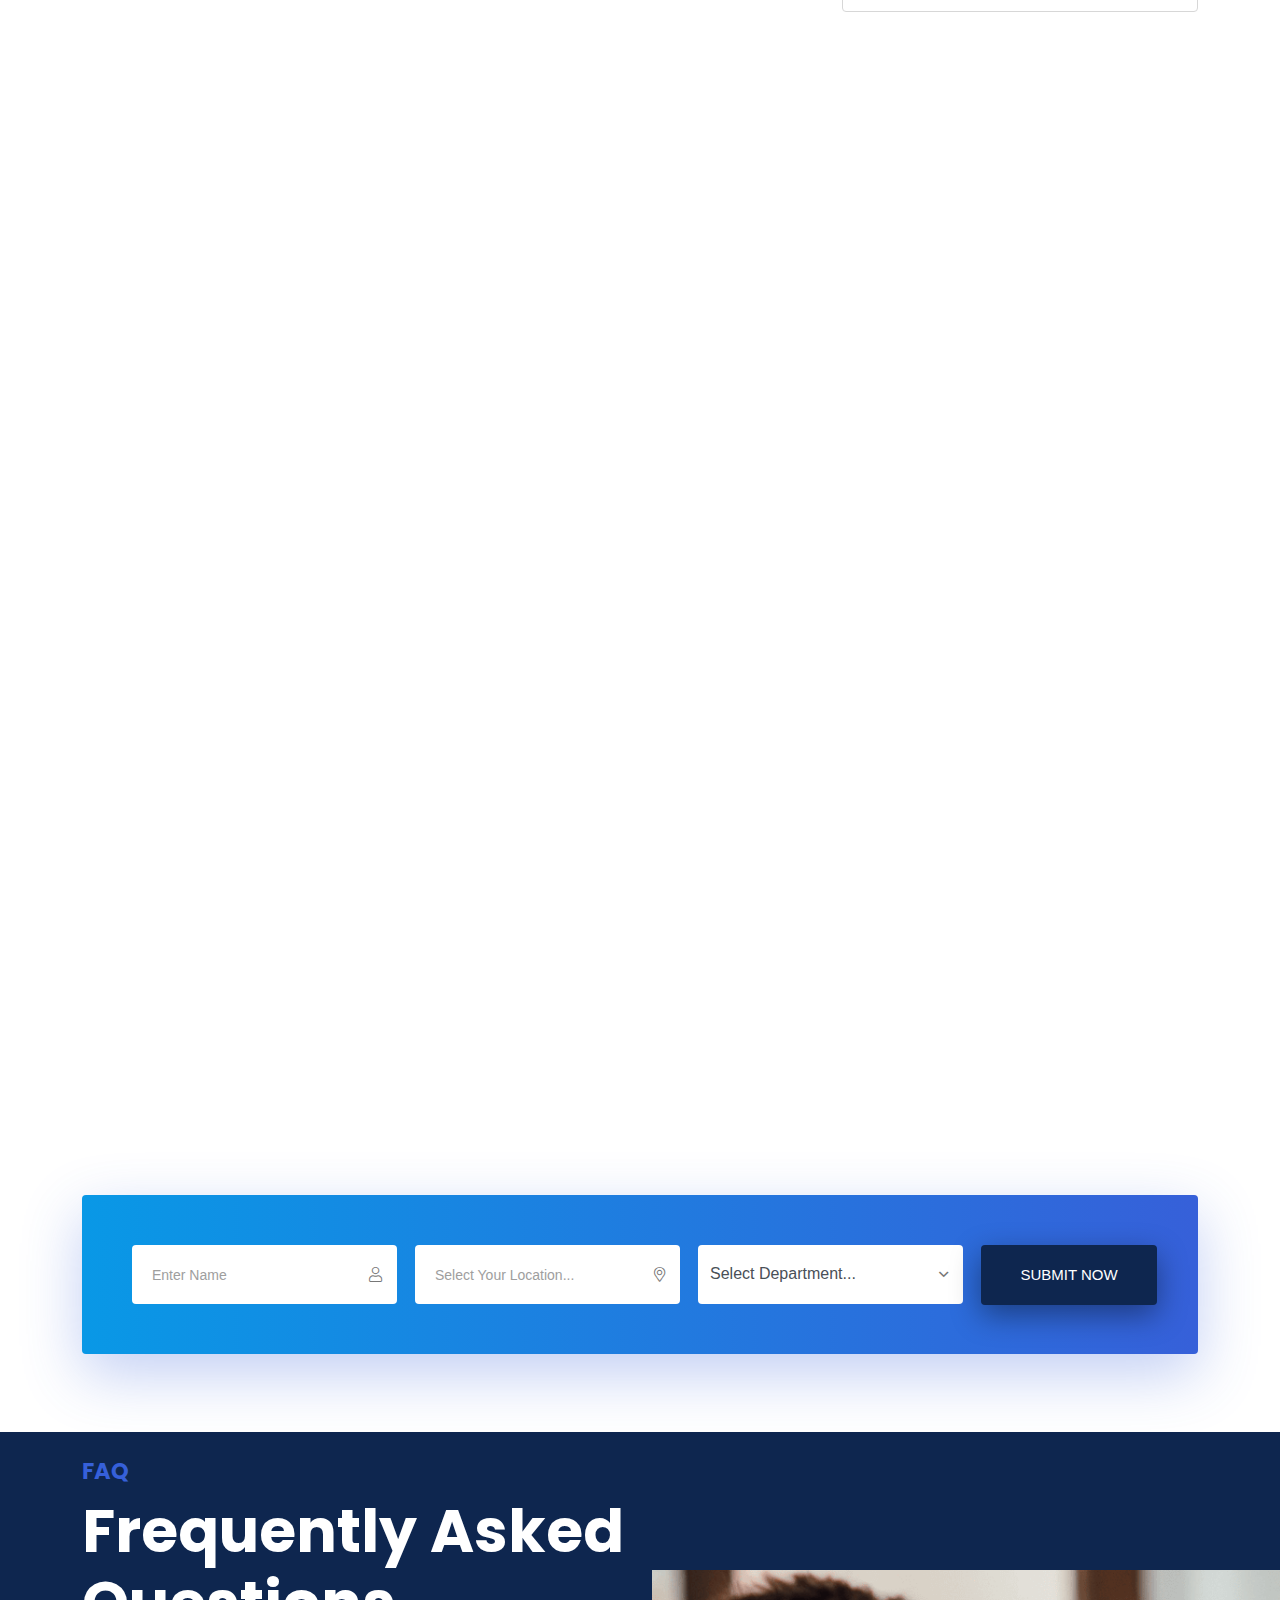
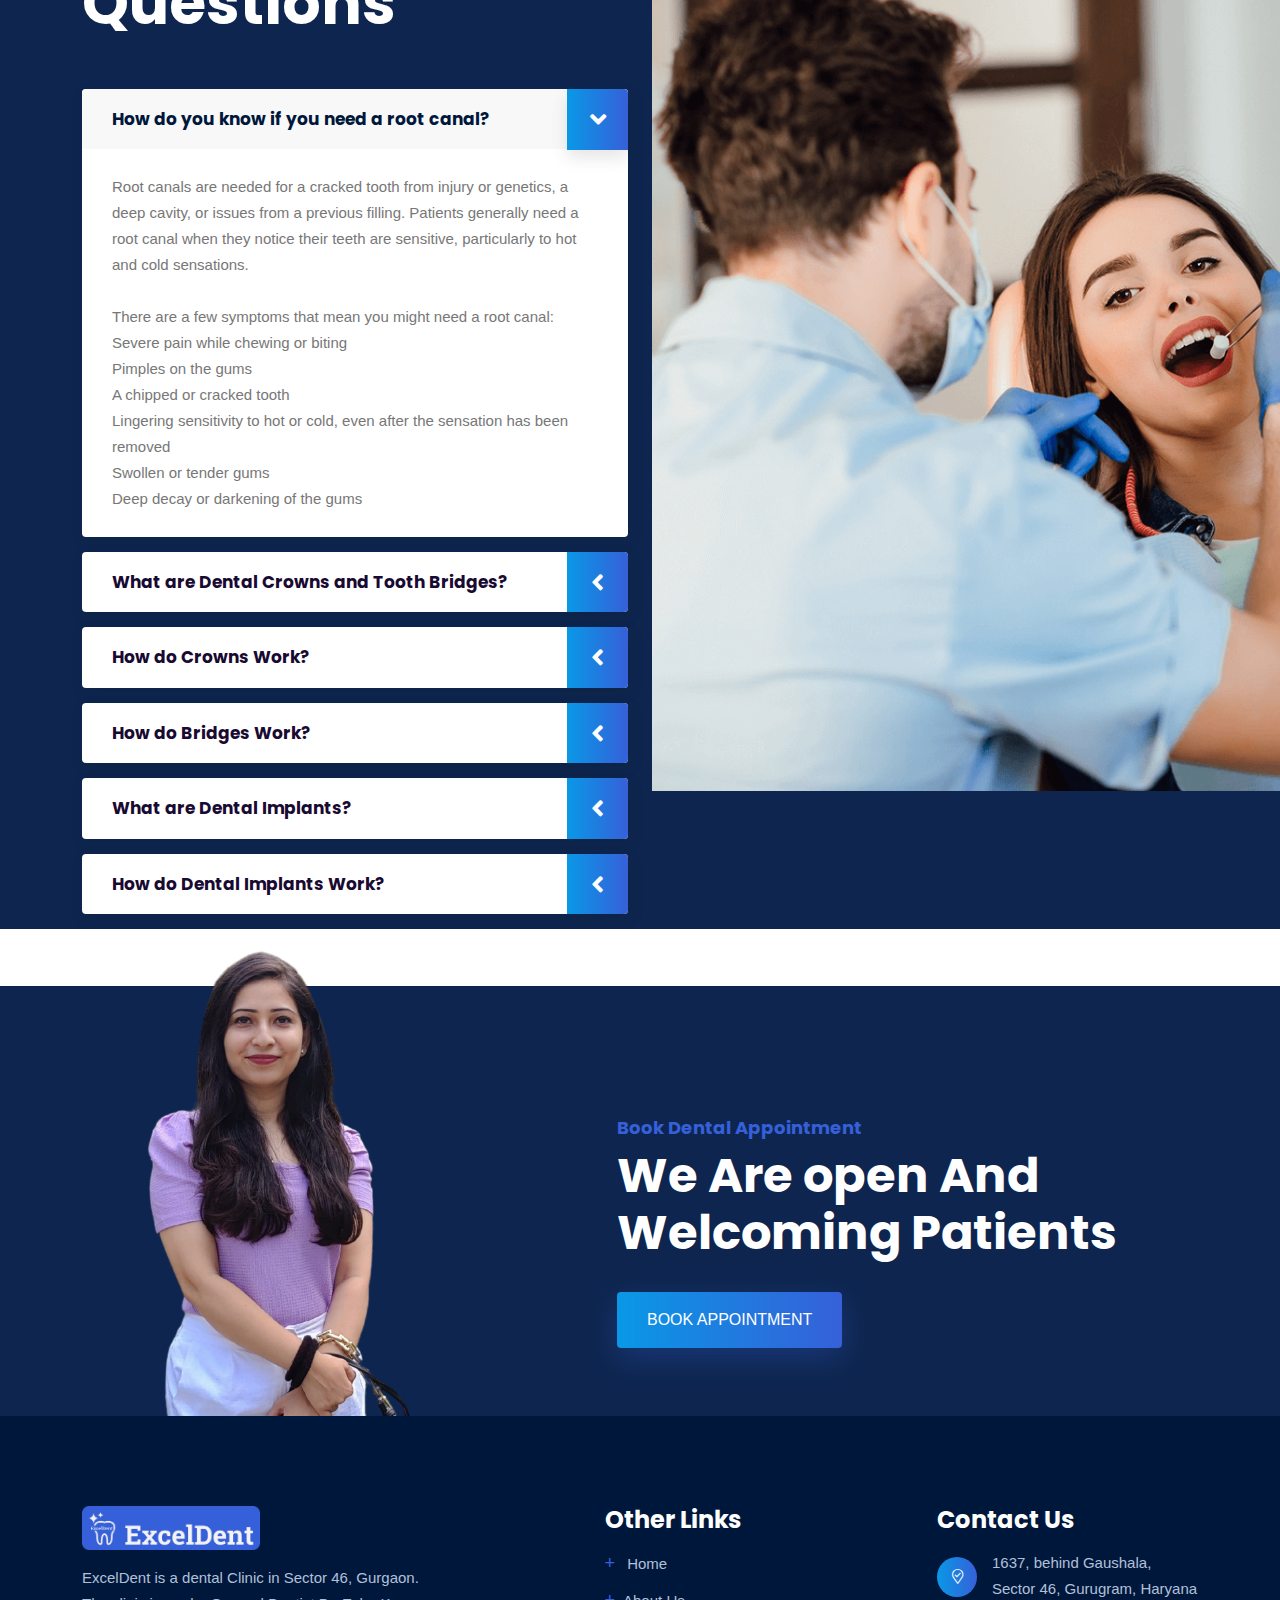
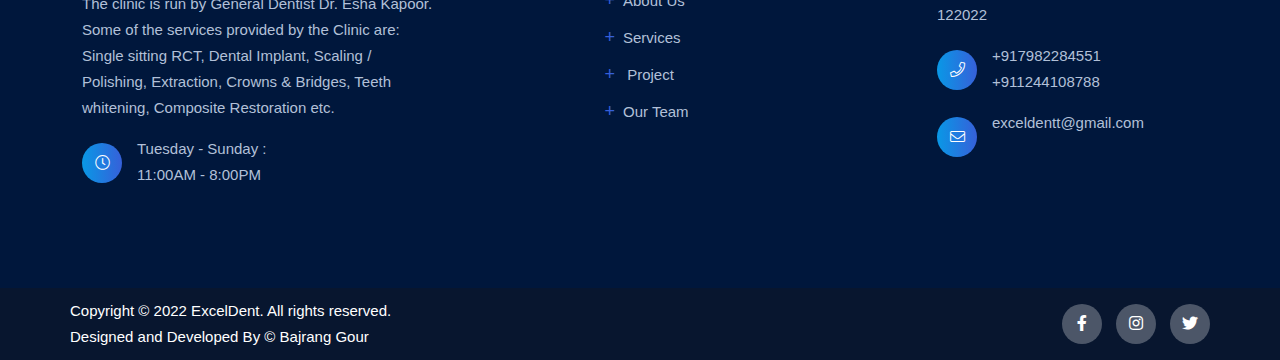
==== commit 4107d0d3: "Footer Updated" ====
--- a/index.html
+++ b/index.html
@@ -356,9 +356,13 @@
                     </form>
                 </div>
             </section>
+
+            <br>
+            <br>
+            <br>
             <!-- booking-area-end -->
              <!-- testimonial-area -->
-            <section class="testimonial-area pb-115 p-relative fix" style="background-color: #f6f8fc;">
+            <!-- <section class="testimonial-area pb-115 p-relative fix" style="background-color: #f6f8fc;">
                 <div class="container">
                     <div class="row">
                         <div class="col-lg-12">
@@ -462,7 +466,7 @@
                         </div>
                     </div>
                 </div>
-            </section>
+            </section> -->
             <!-- testimonial-area-end -->
           <!-- pricing-area -->
             <!-- <section id="pricing" class="pricing-area pt-120 pb-60 fix p-relative">
@@ -571,12 +575,14 @@
             </section> -->
             <!-- pricing-area-end -->
              <!-- faq-area -->
+    
              <section class="faq-area fix" style="background-color: #0e264f;">
                 <div class="container">
                     <div class="row align-items-center">
                         <div class="col-lg-6">
                             <div class="section-title mb-50">
-                                <h5>FAQ</h5>
+                                <br> 
+                                <h5 style="font-size: 1.5em;">FAQ</h5>
                                 <h2>Frequently Asked Questions</h2>
                             </div>
                             <div class="faq-wrap">
@@ -967,12 +973,15 @@
                                     <h2><img src="img/logo/f_logo.png" alt="logo"></h2>
                                 </div>
                                 <div class="footer-link">
-                                    <p>Mauris non nisi semper, lacinia neque in, dapibus leo. Curabitur sagittis libero tincidunt tempor finibus. Mauris at dignissim ligula, nec tristique orci.Quisque vitae metus.</p>
+                                    <!-- <p>Dental Excellence Refined
+                                    </p> -->
+                                    <p>ExcelDent is a dental Clinic in Sector 46, Gurgaon. The clinic is run by General Dentist Dr. Esha Kapoor. Some of the services provided by the Clinic are: Single sitting RCT, Dental Implant, Scaling / Polishing, Extraction, Crowns & Bridges, Teeth whitening, Composite Restoration etc.</p>
+                                    <!-- <p>Mauris non nisi semper, lacinia neque in, dapibus leo. Curabitur sagittis libero tincidunt tempor finibus. Mauris at dignissim ligula, nec tristique orci.Quisque vitae metus.</p> -->
                                    <div class="f-contact">
                                     <ul>
                                         <li>
                                             <i class="icon fal fa-clock"></i>
-                                            <span>Monday - Saturday:<br>9:00am - 10:00Pm</span>
+                                            <span>Tuesday - Sunday :<br>11:00AM - 8:00PM</span>
                                         </li>
                                     </ul>
                                     
@@ -995,28 +1004,11 @@
                                         <li><a href="services.html">Services</a></li>
                                         <li><a href="projects.html"> Project</a></li>
                                         <li><a href="team.html">Our Team</a></li>
-                                        <li><a href="blog.html">Latest Blog</a></li>
                                     </ul>
                                 </div>
                             </div>
                         </div>  
-                        <div class="col-xl-2 col-lg-2 col-sm-6">
-                            <div class="footer-widget mb-30">
-                                <div class="f-widget-title">
-                                    <h2>Our Services</h2>
-                                </div>
-                                <div class="footer-link">
-                                    <ul>                                        
-                                        <li><a href="#"> Root Canal</a></li>
-										<li><a href="#">Alignment Teeth</a></li>
-                                        <li><a href="#"> Cosmetic Teeth</a></li>
-                                        <li><a href="#">Oral Hygiene</a></li>
-                                        <li><a href="#">Live Advisory</a></li>
-                                        <li><a href="#">Cavity Inspection</a></li>
-                                    </ul>
-                                </div>
-                            </div>
-                        </div>
+                     
                         <div class="col-xl-3 col-lg-3 col-sm-6">
                             <div class="footer-widget mb-30">
                                 <div class="f-widget-title">
@@ -1058,6 +1050,9 @@
                           <div class="copy-text">
                                  Copyright &copy; 2022 ExcelDent. All rights reserved.       
                             </div>
+                            <div class="copy-text">
+                                Designed and Developed By &copy; <a style="color: white;" href="https://bajranggour.tech">Bajrang Gour</a>      
+                           </div>
                         </div>
                         <div class="col-lg-4">          
                             
@@ -1066,7 +1061,7 @@
                         <div class="col-lg-4">
                             <div class="footer-social">                                    
                                     <a href="#"><i class="fab fa-facebook-f"></i></a>
-                                    <a href="#"><i class="fab fa-instagram"></i></a>
+                                    <a href="https://www.instagram.com/excel_dent_/"><i class="fab fa-instagram"></i></a>
                                     <a href="#"><i class="fab fa-twitter"></i></a>
                                 </div>    
                         </div>
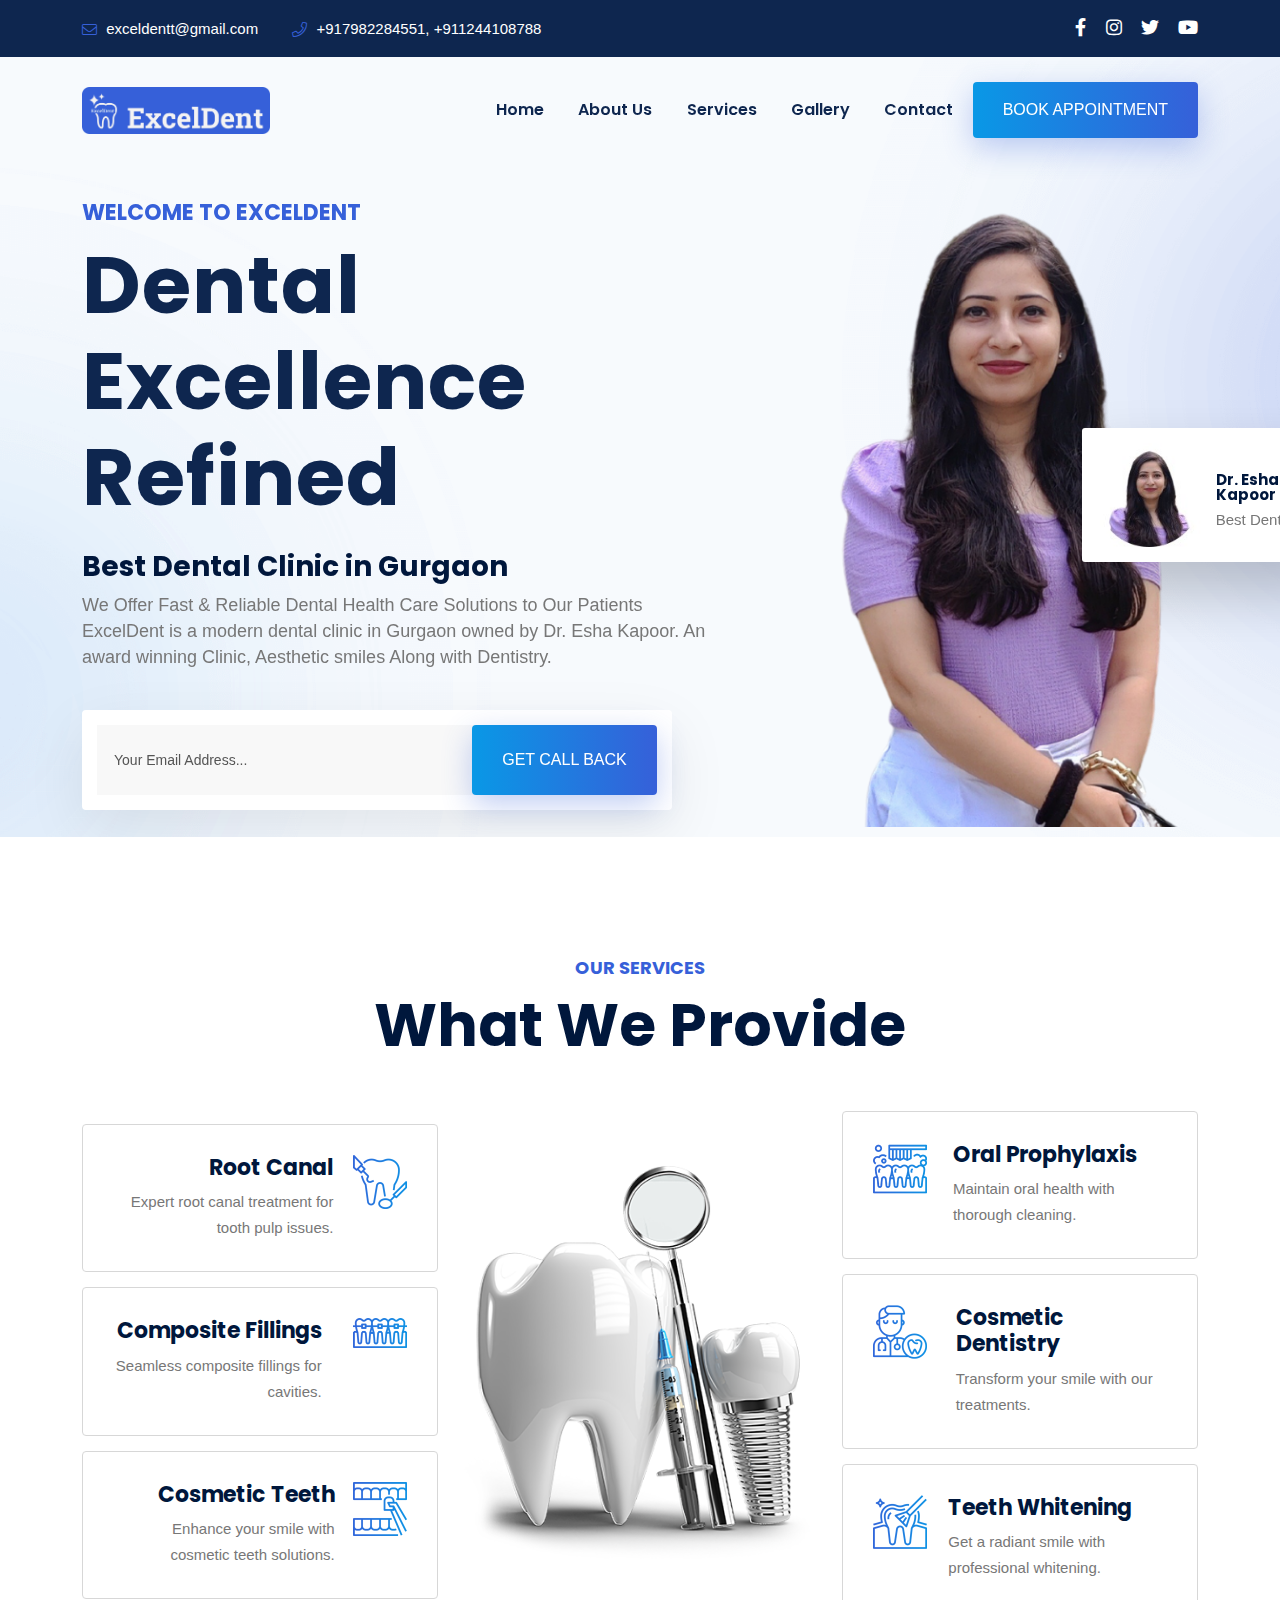
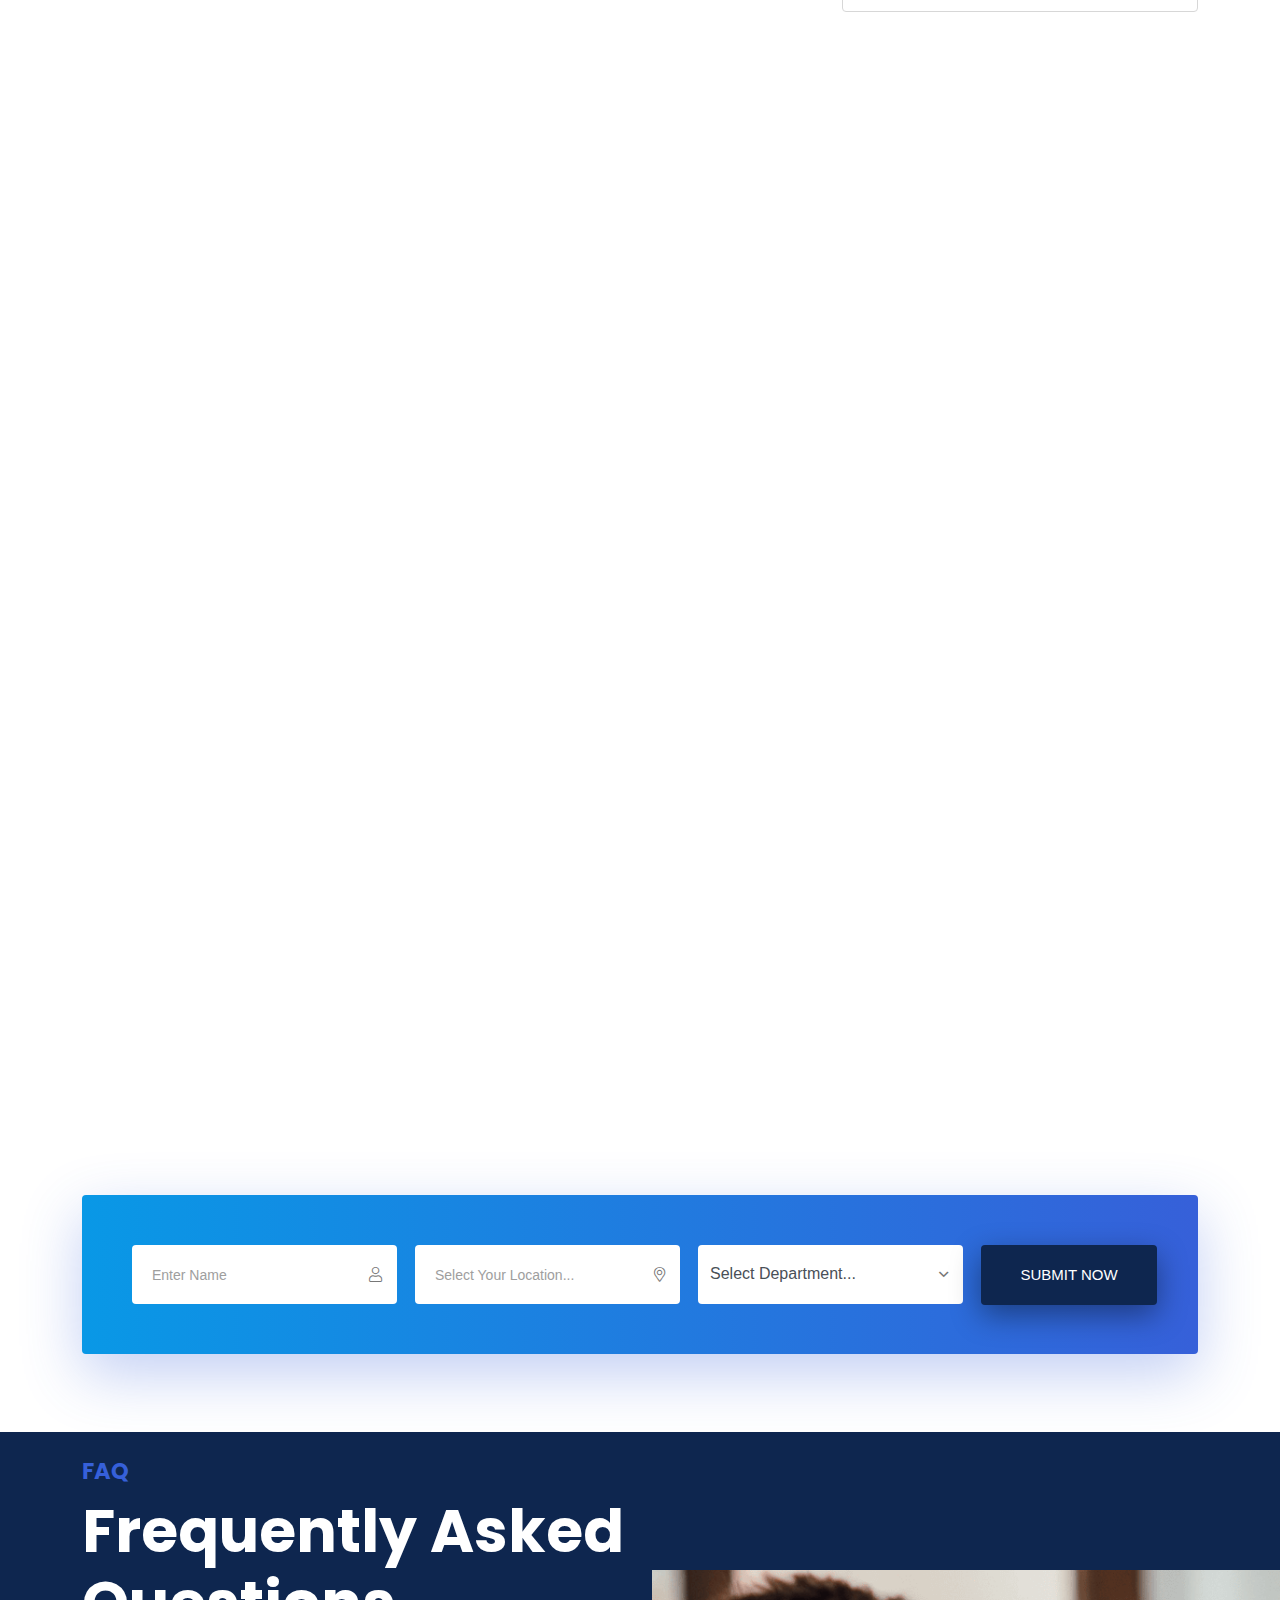
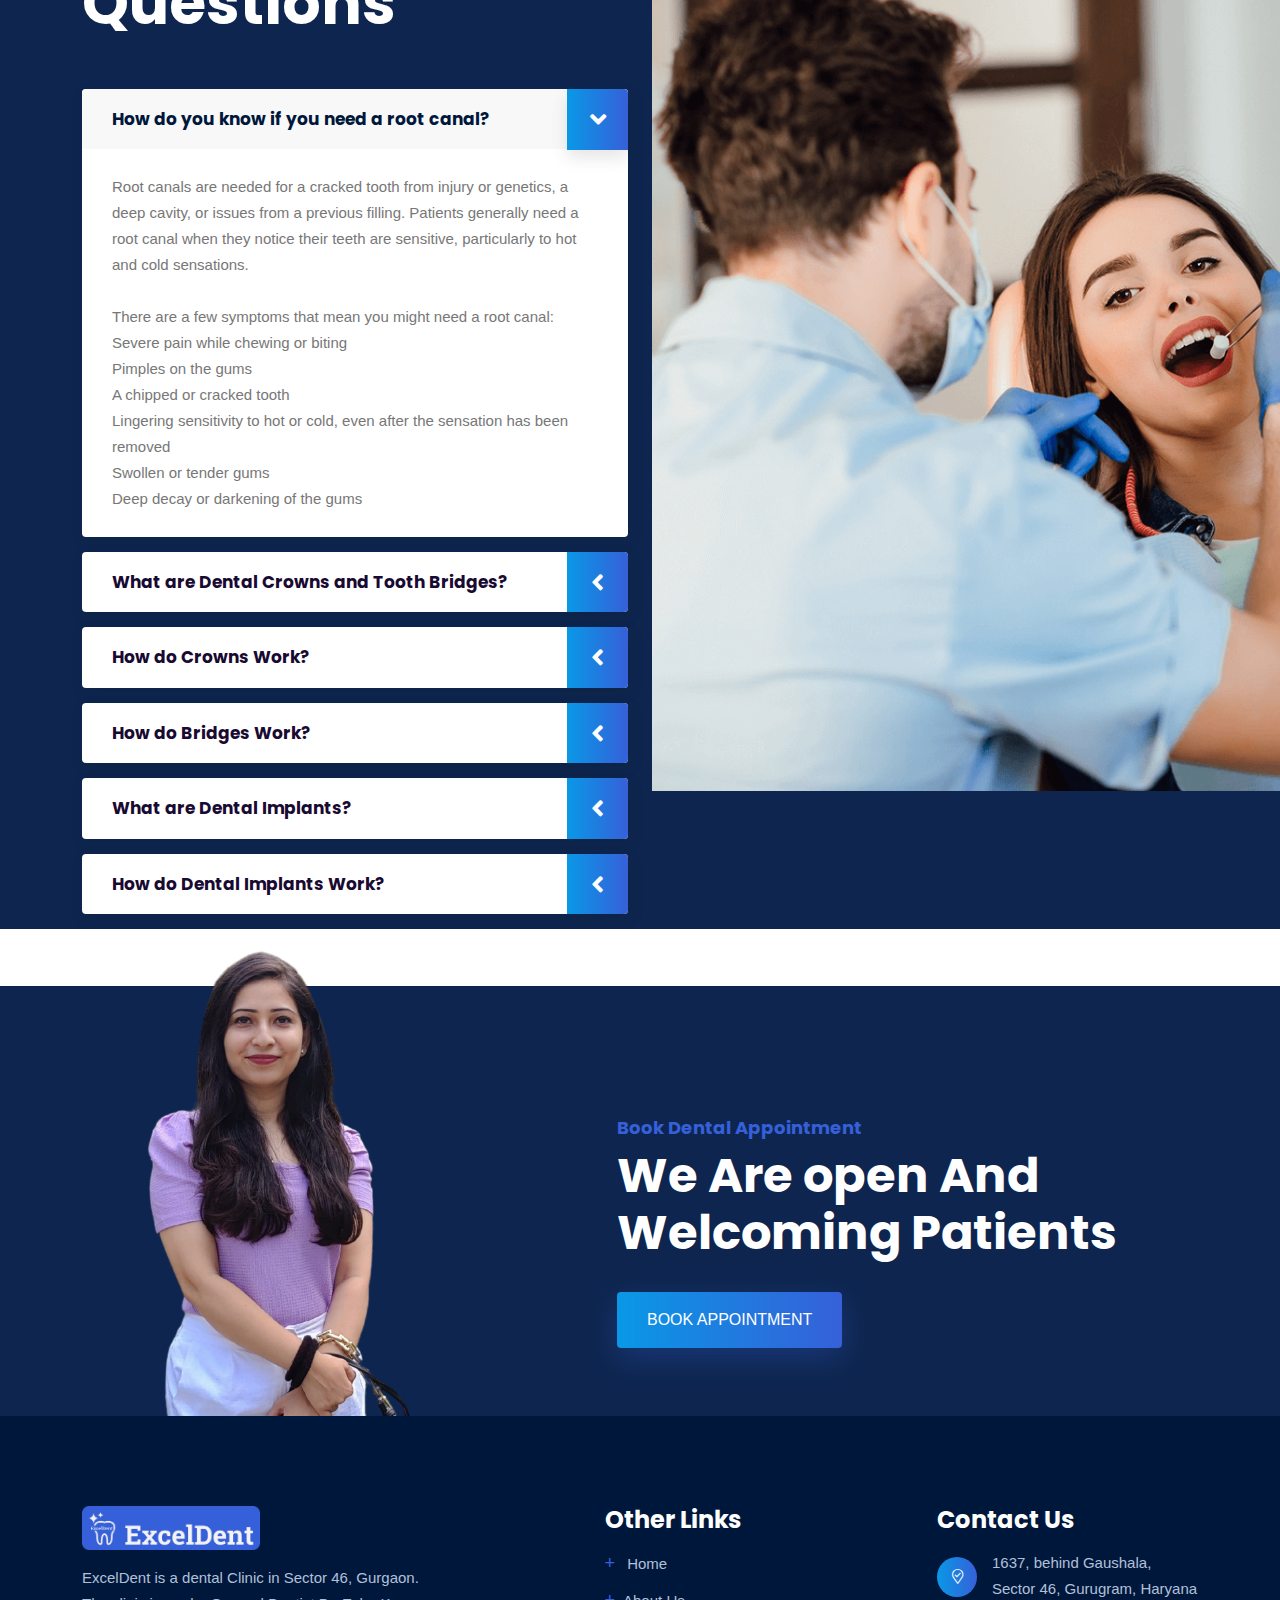
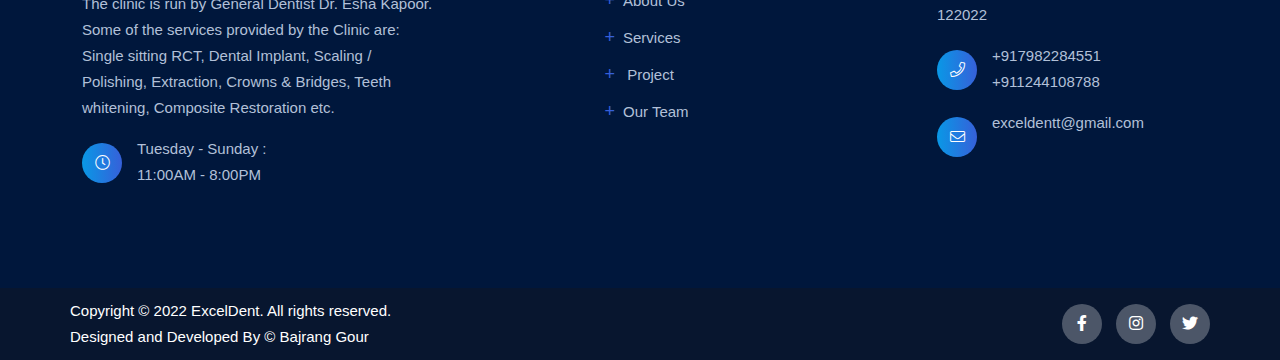
==== commit 9a1056b2: "Final Changes" ====
--- a/index.html
+++ b/index.html
@@ -37,7 +37,7 @@
                                     </li>
                                     <li>
                                         <i class="icon fal fa-phone"></i>
-                                        <span>+91-7052-101-786</span>
+                                        <span>+917982284551, +911244108788</span>
                                     </li>
                                 </ul>
                             </div>
@@ -79,7 +79,7 @@
                                             <li class="has-sub"><a href="about.html">About Us</a></li>        
                                             
                                               <li class="has-sub">
-                                                <a href="services.html">Services</a>
+                                                <a href="#service-details2">Services</a>
                                                
                                             </li>  
                                               <li class="has-sub"><a href="projects.html">Gallery</a>
@@ -270,7 +270,7 @@
                             <div class="s-about-img p-relative  wow fadeInLeft animated" data-animation="fadeInLeft" data-delay=".4s">
                                 <img src="img/features/about_img.png" alt="img">   
                                <div class="about-text second-about">
-                                    <span>50</span>
+                                    <span>5 + </span>
                                     <p>Years of Experience</p>
                                 </div>
                             </div>
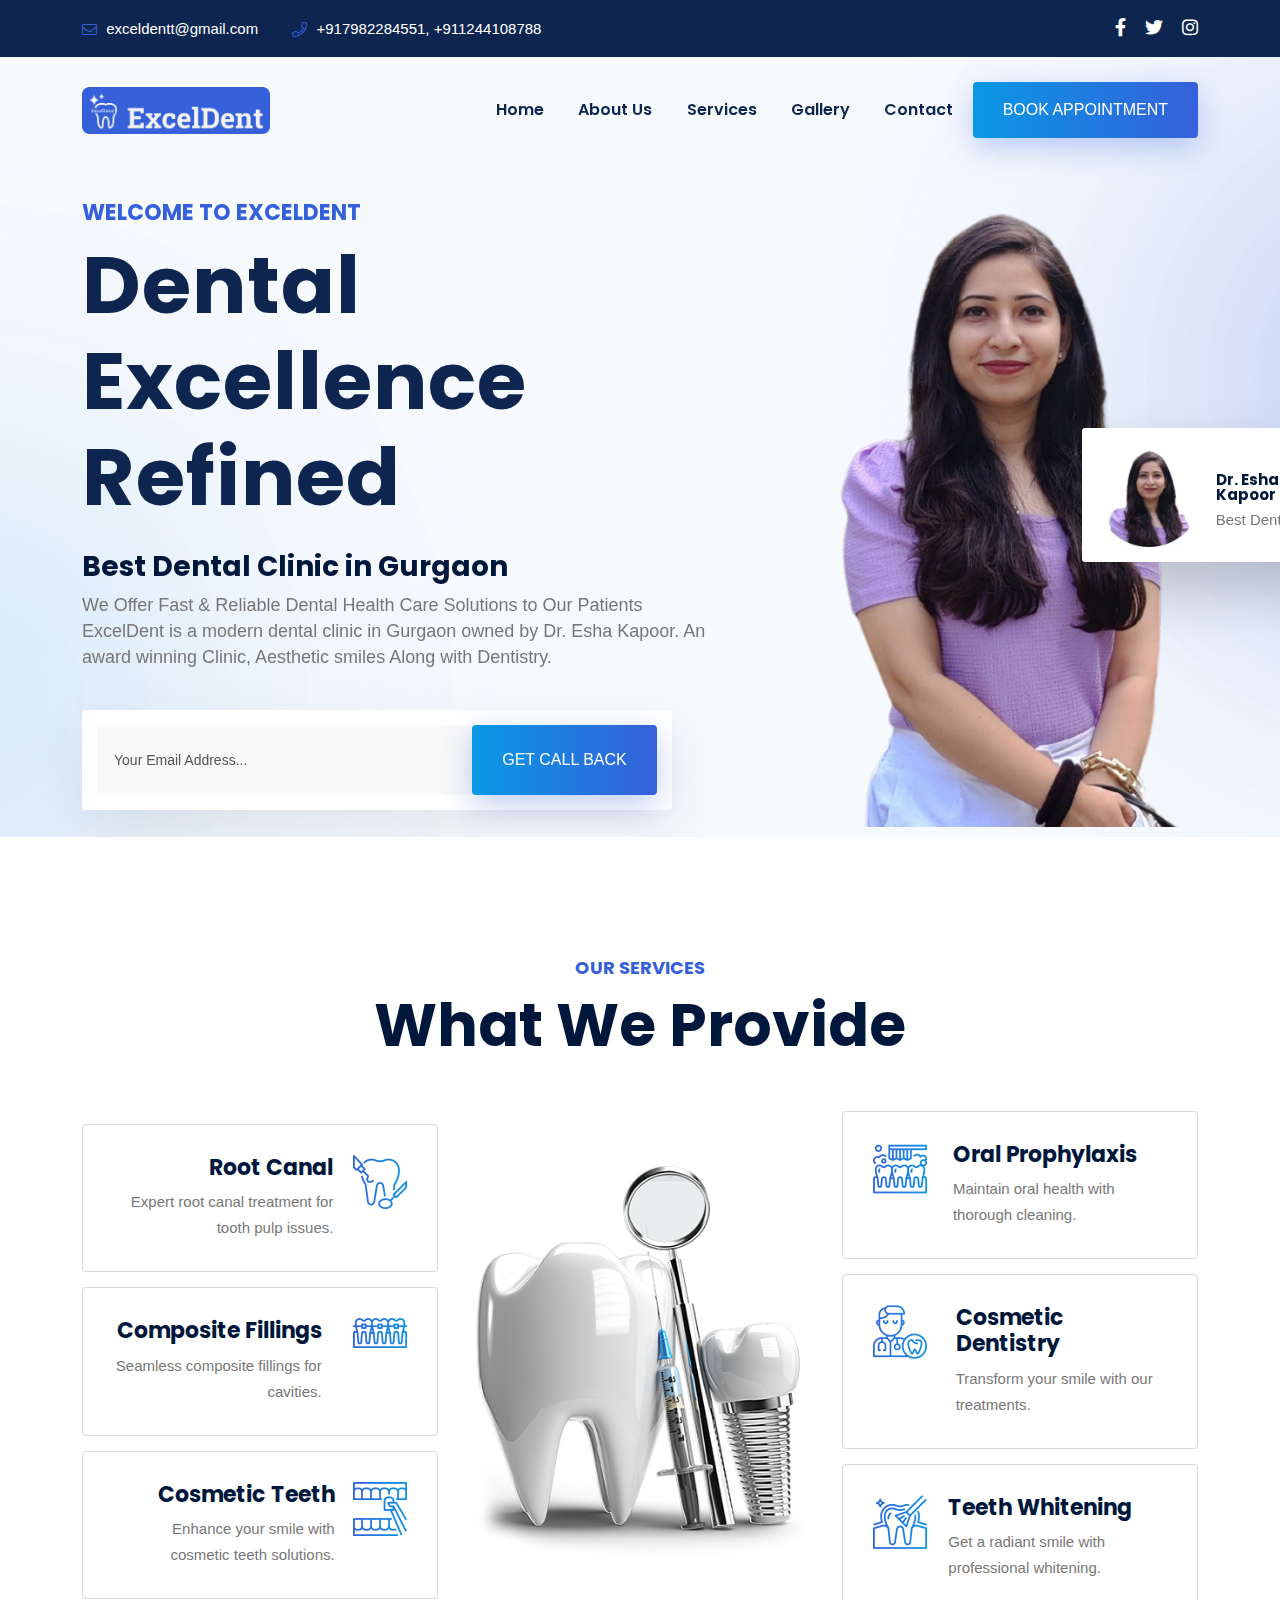
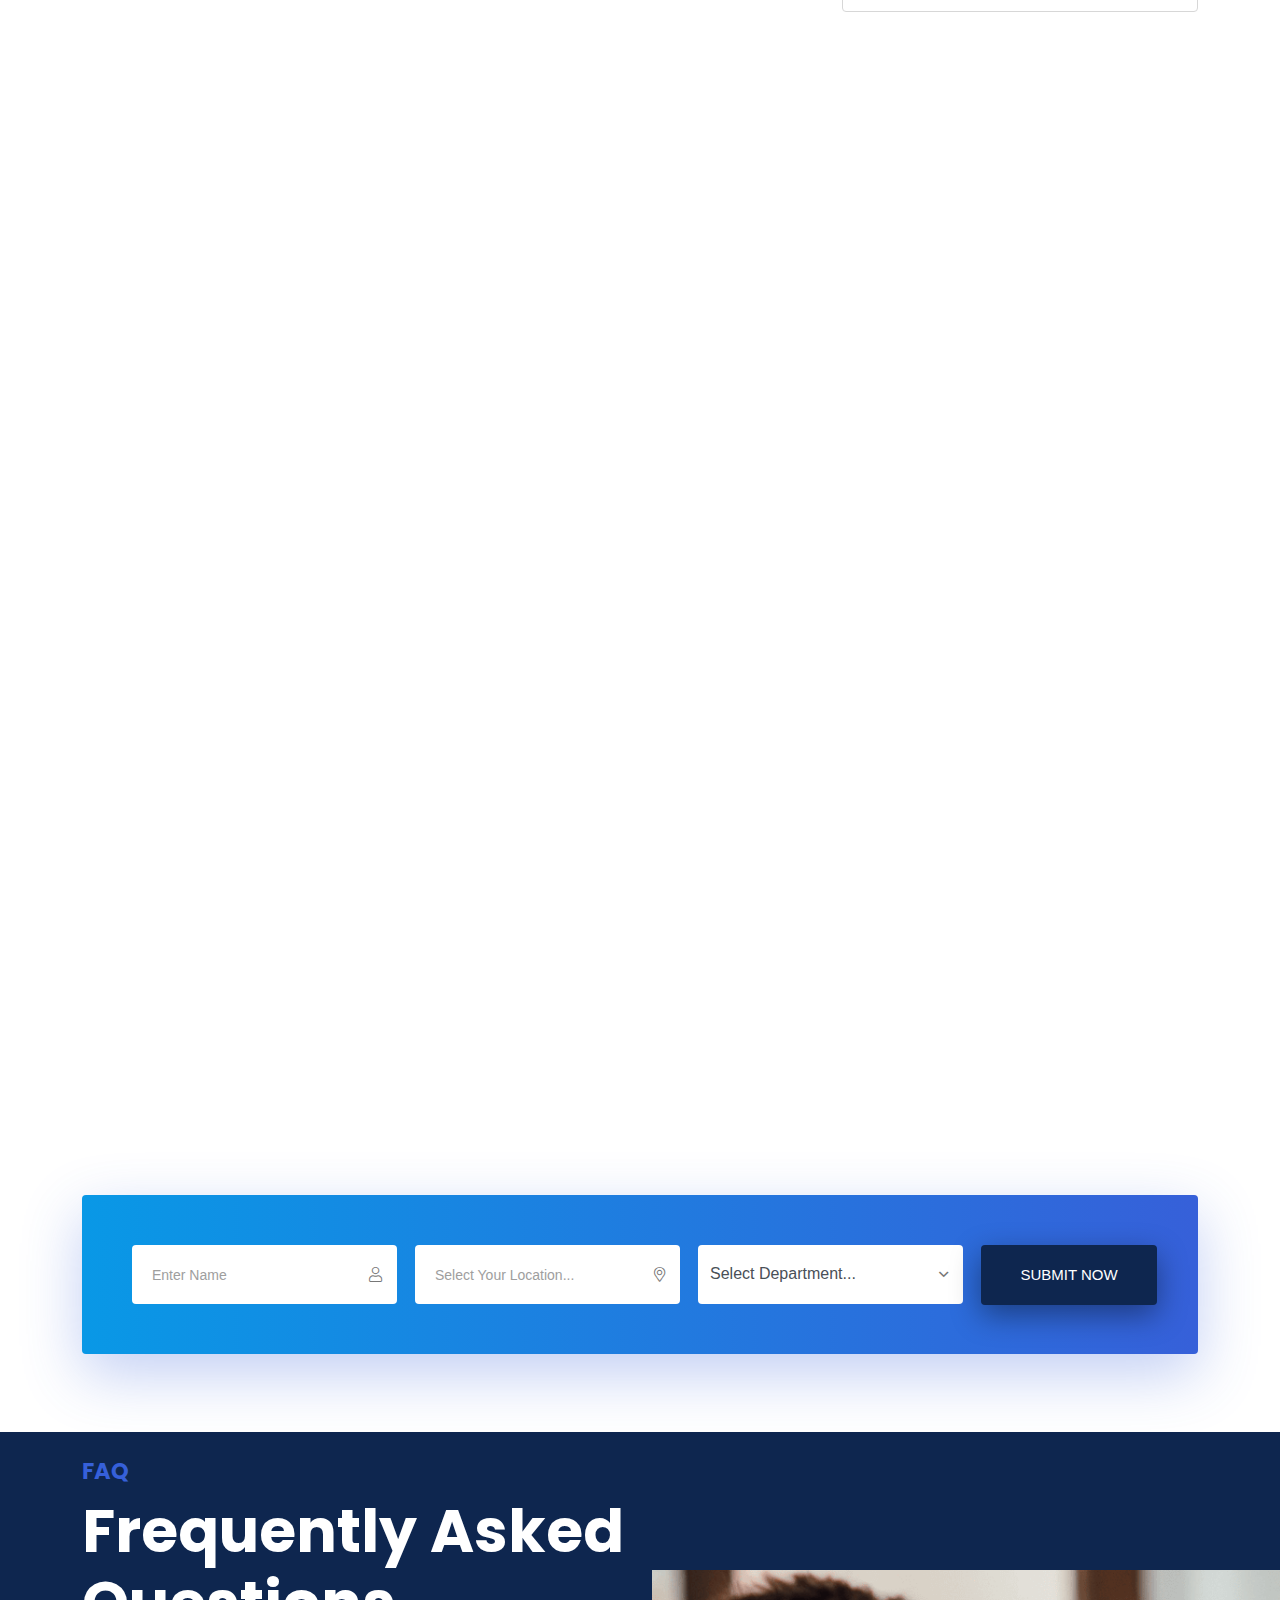
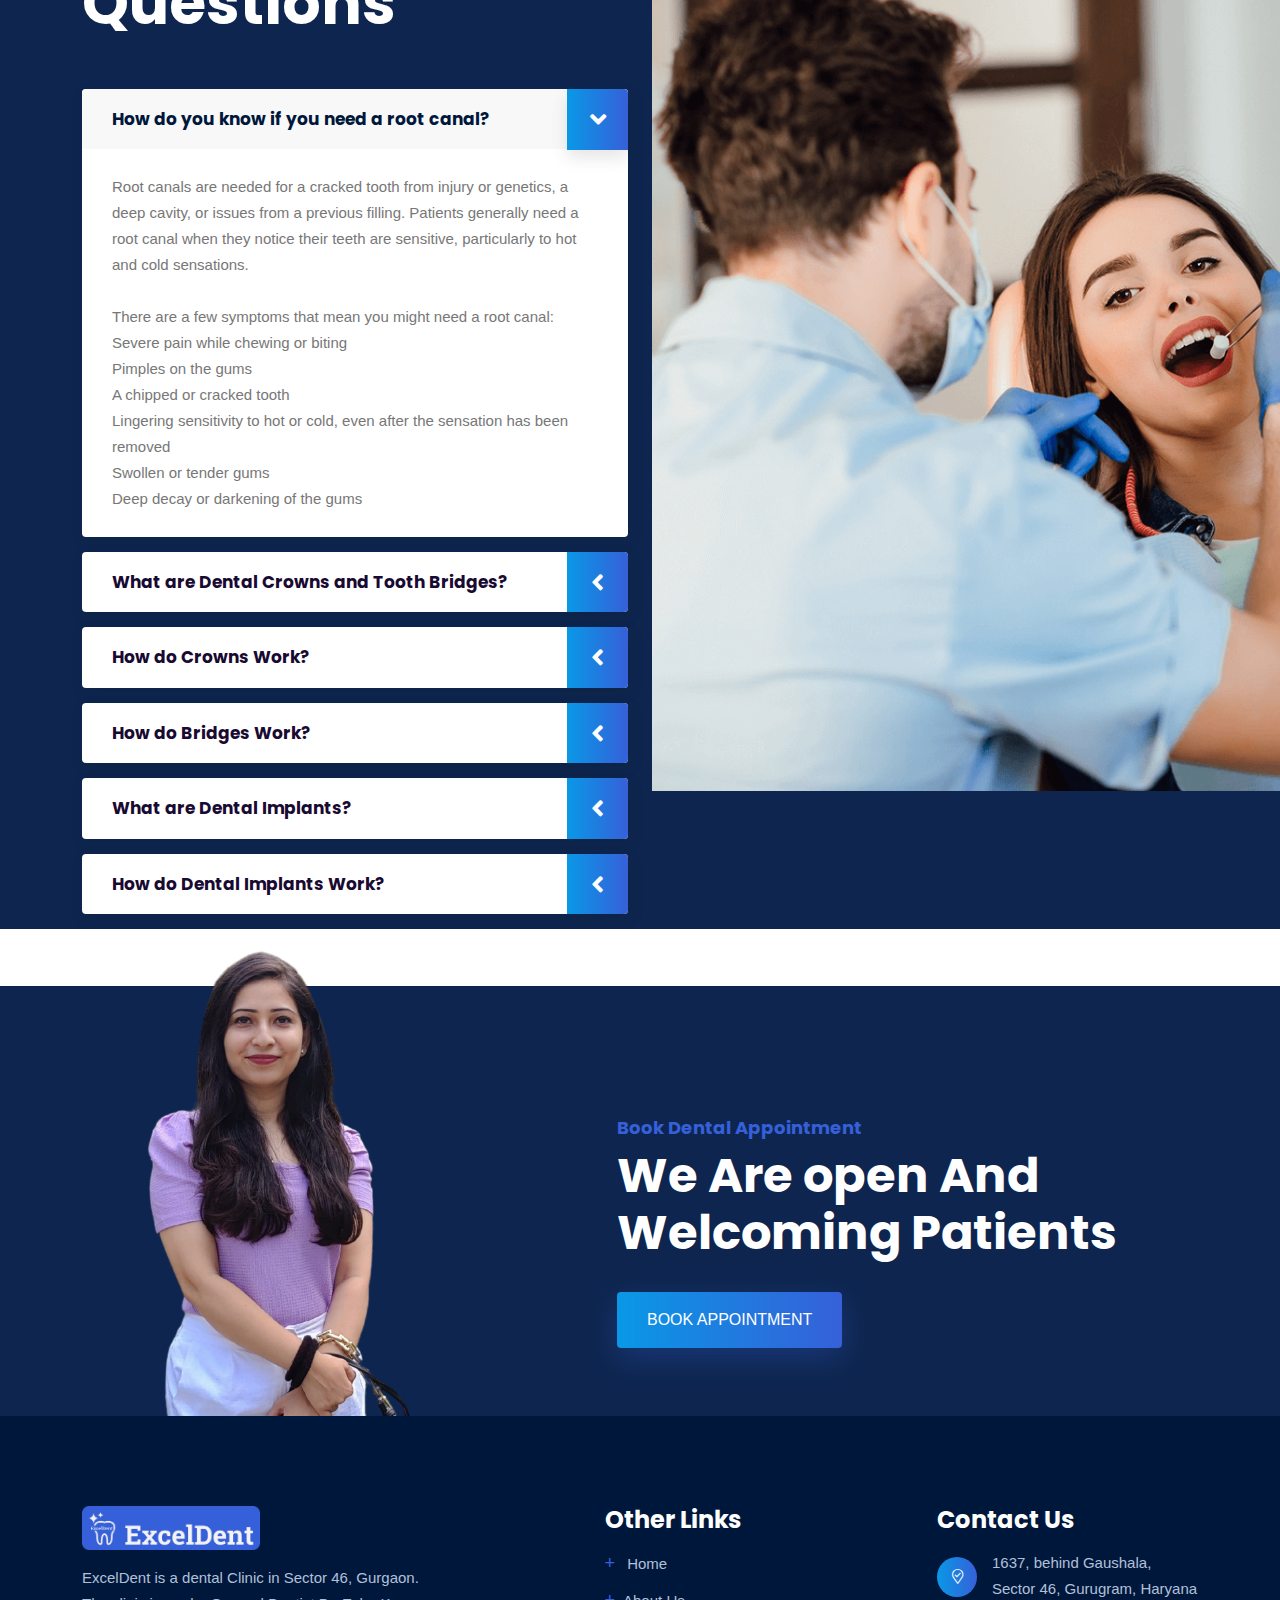
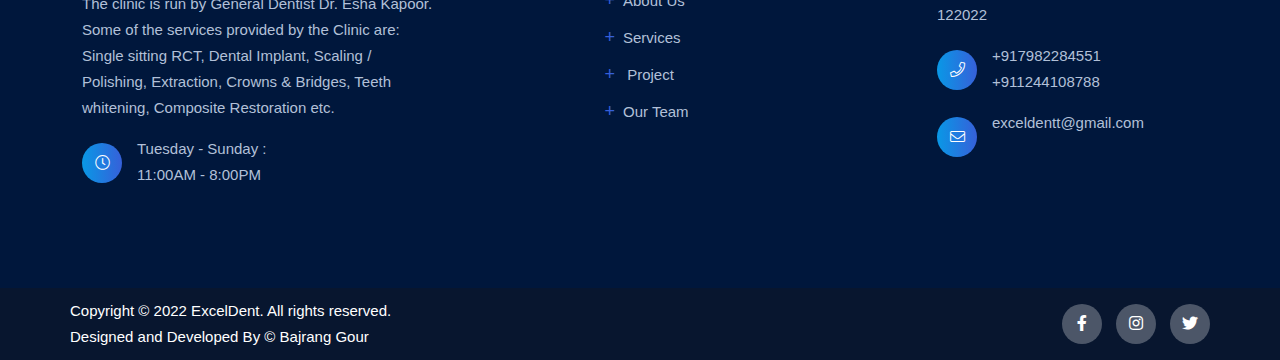
==== commit 0a6a32c9: "Social Added" ====
--- a/index.html
+++ b/index.html
@@ -45,10 +45,9 @@
                         <div class="col-lg-4 col-md-4 d-none d-lg-block text-right">
                            <div class="header-social">
                                 <span>
-                                    <a href="#" title="Facebook"><i class="fab fa-facebook-f"></i></a>
-                                    <a href="#" title="LinkedIn"><i class="fab fa-instagram"></i></a>               
-                                    <a href="#" title="Twitter"><i class="fab fa-twitter"></i></a>
-                                    <a href="#" title="Twitter"><i class="fab fa-youtube"></i></a>
+                                     <a href="https://www.facebook.com/profile.php?id=61550651274171" title="Facebook"><i class="fab fa-facebook-f"></i></a>
+                                    <a href="" title="Twitter"><i class="fab fa-twitter"></i></a>
+                                    <a href="https://www.instagram.com/excel_dent_/" title="instagram"><i class="fab fa-instagram"></i></a>
                                    </span>                    
                                    <!--  /social media icon redux -->                               
                             </div>
@@ -882,7 +881,7 @@
                           <div class="call-text">
                               <h5>Book Dental Appointment</h5>
                                 <h2>We Are open And Welcoming Patients</h2>
-                                <a href="#" class="btn">Book Appointment</a>
+                                <a href="http://wa.me/917982284551" class="btn">Book Appointment</a>
                           </div>
                        </div>
                        
@@ -1060,7 +1059,7 @@
                         </div>
                         <div class="col-lg-4">
                             <div class="footer-social">                                    
-                                    <a href="#"><i class="fab fa-facebook-f"></i></a>
+                                    <a href=" https://www.facebook.com/profile.php?id=61550651274171"><i class="fab fa-facebook-f"></i></a>
                                     <a href="https://www.instagram.com/excel_dent_/"><i class="fab fa-instagram"></i></a>
                                     <a href="#"><i class="fab fa-twitter"></i></a>
                                 </div>    
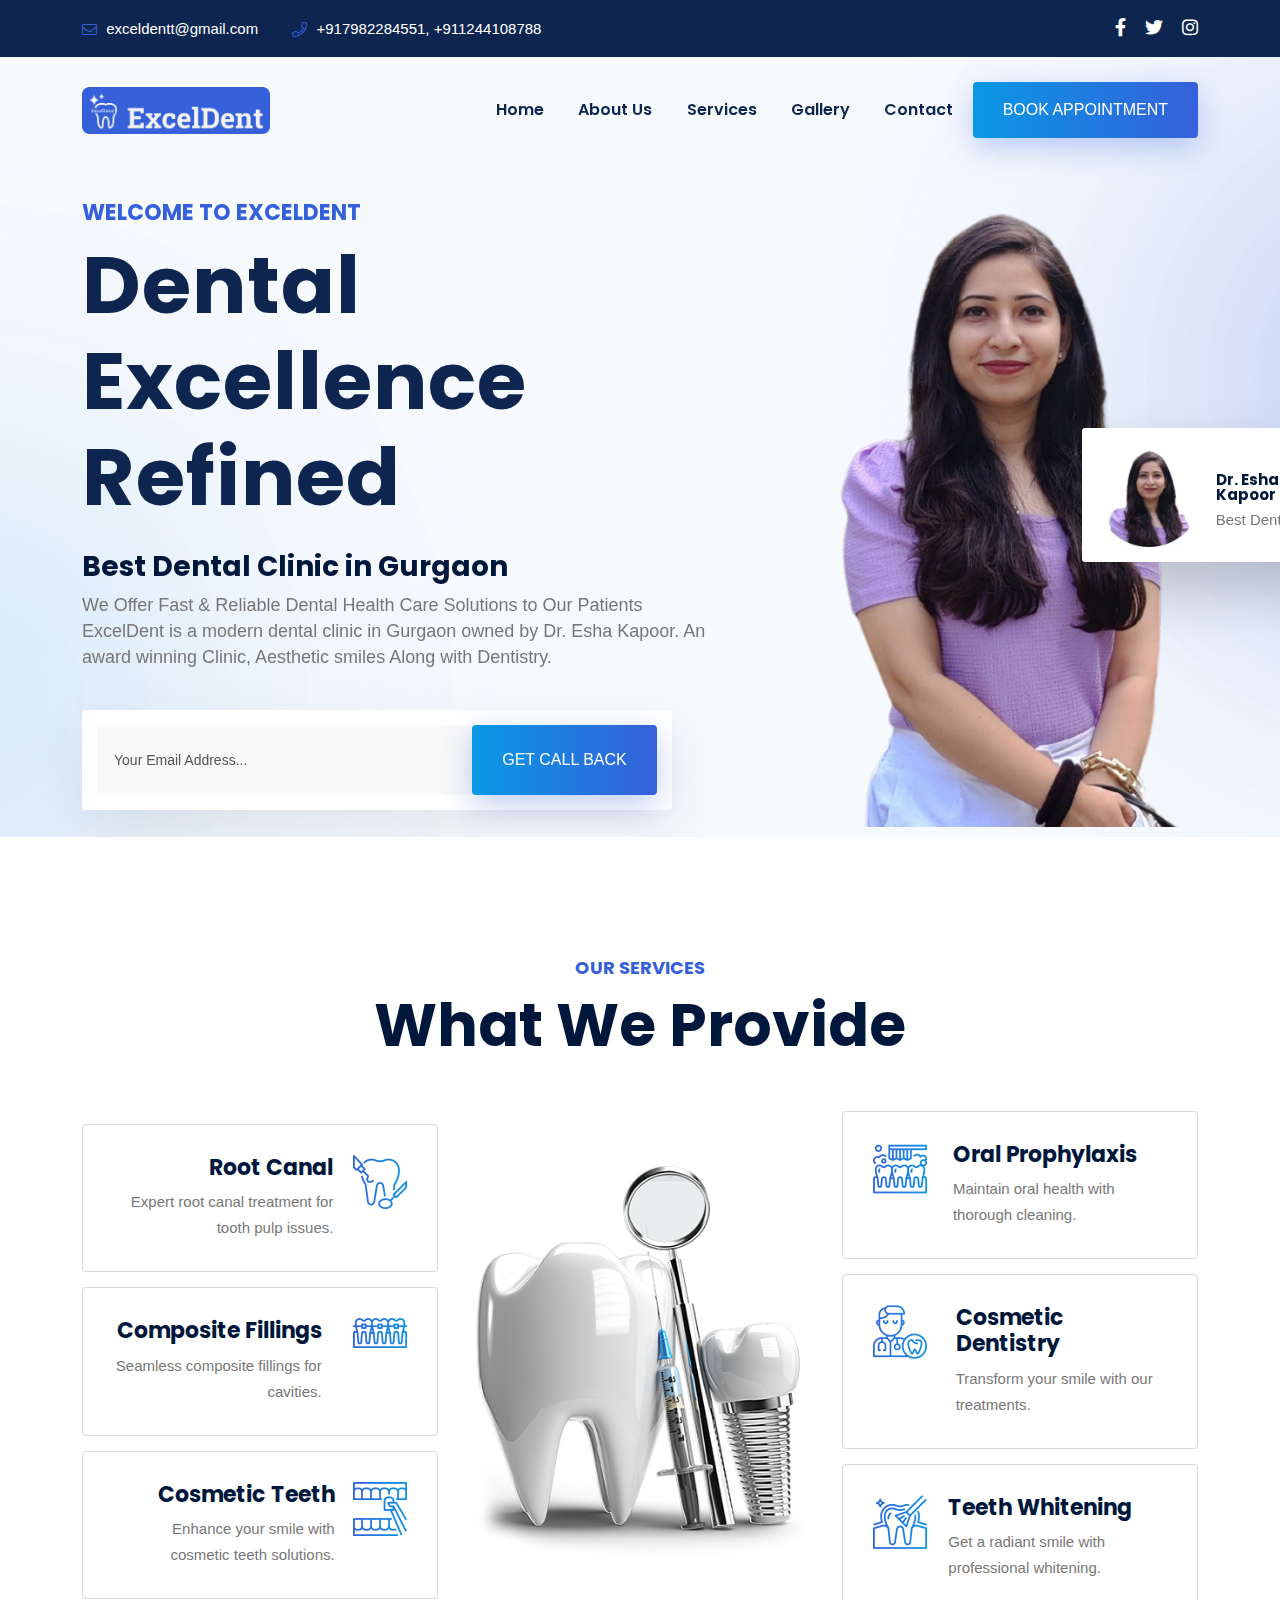
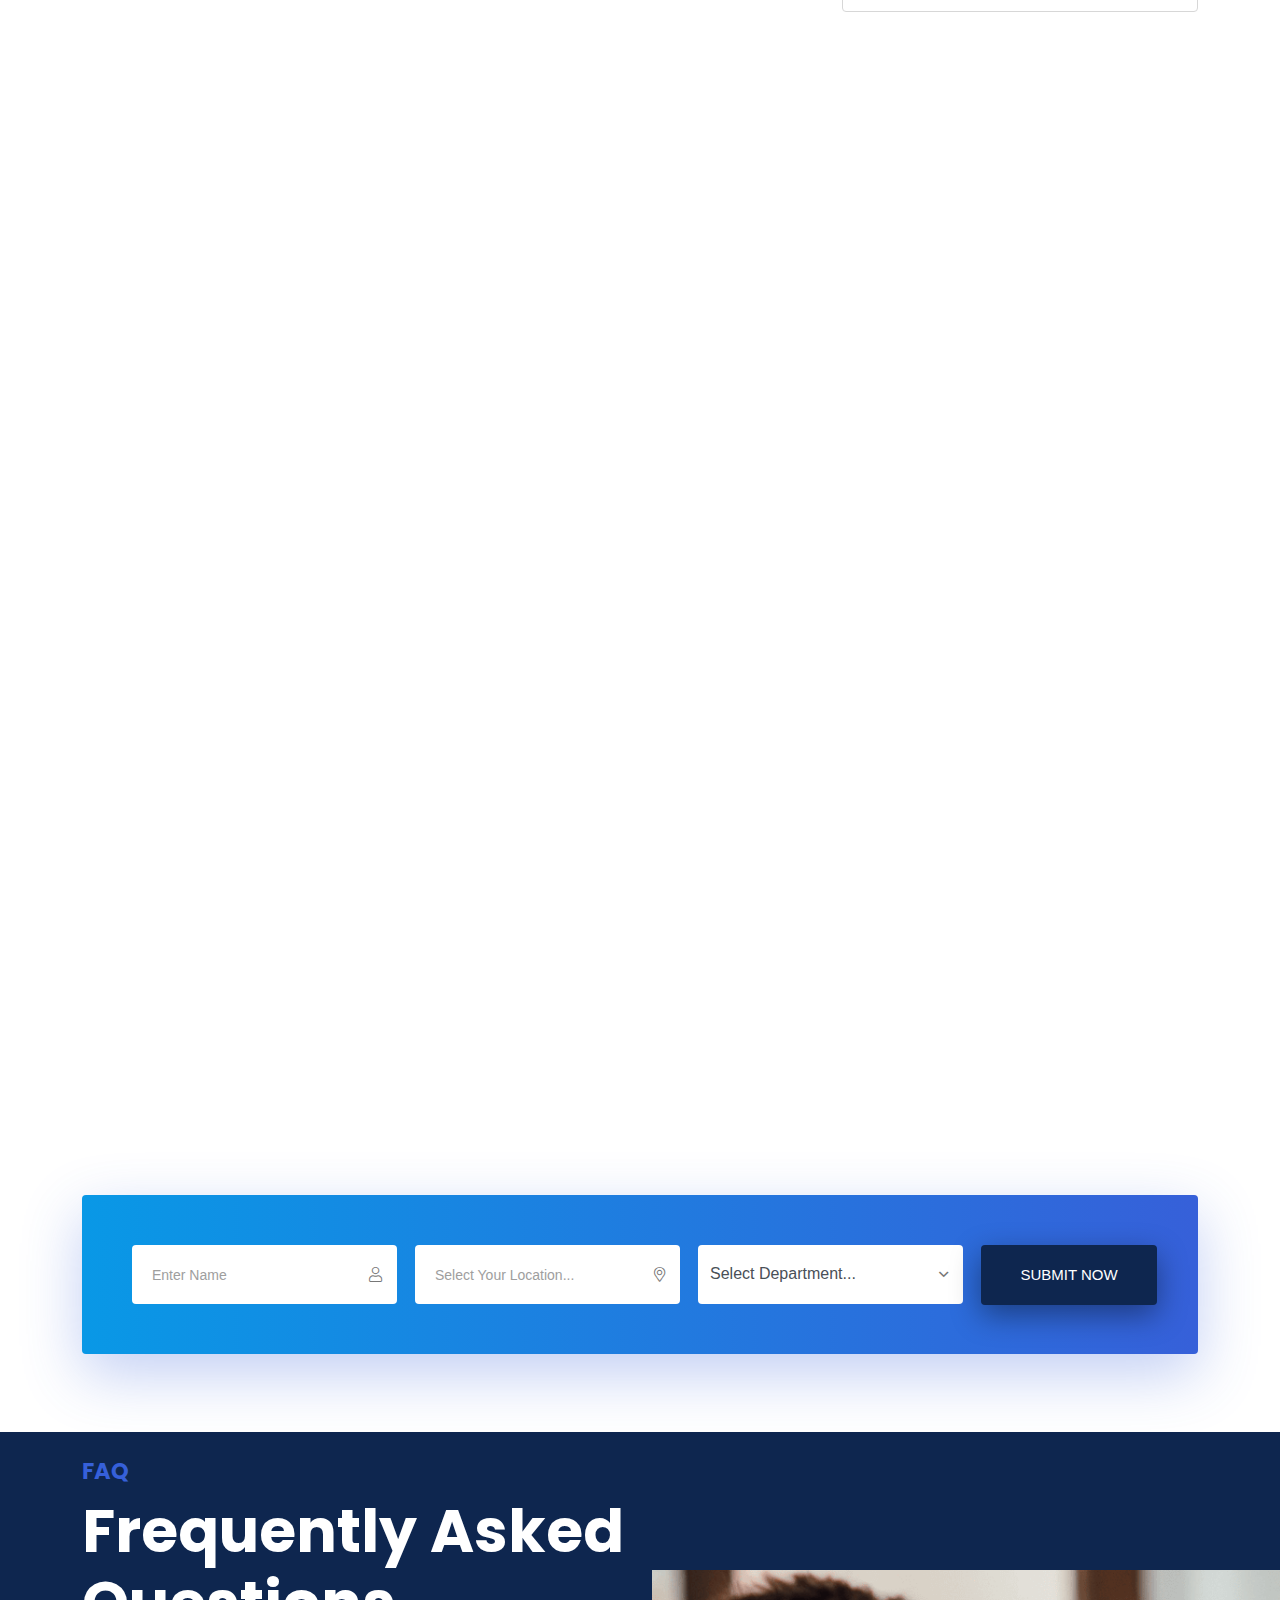
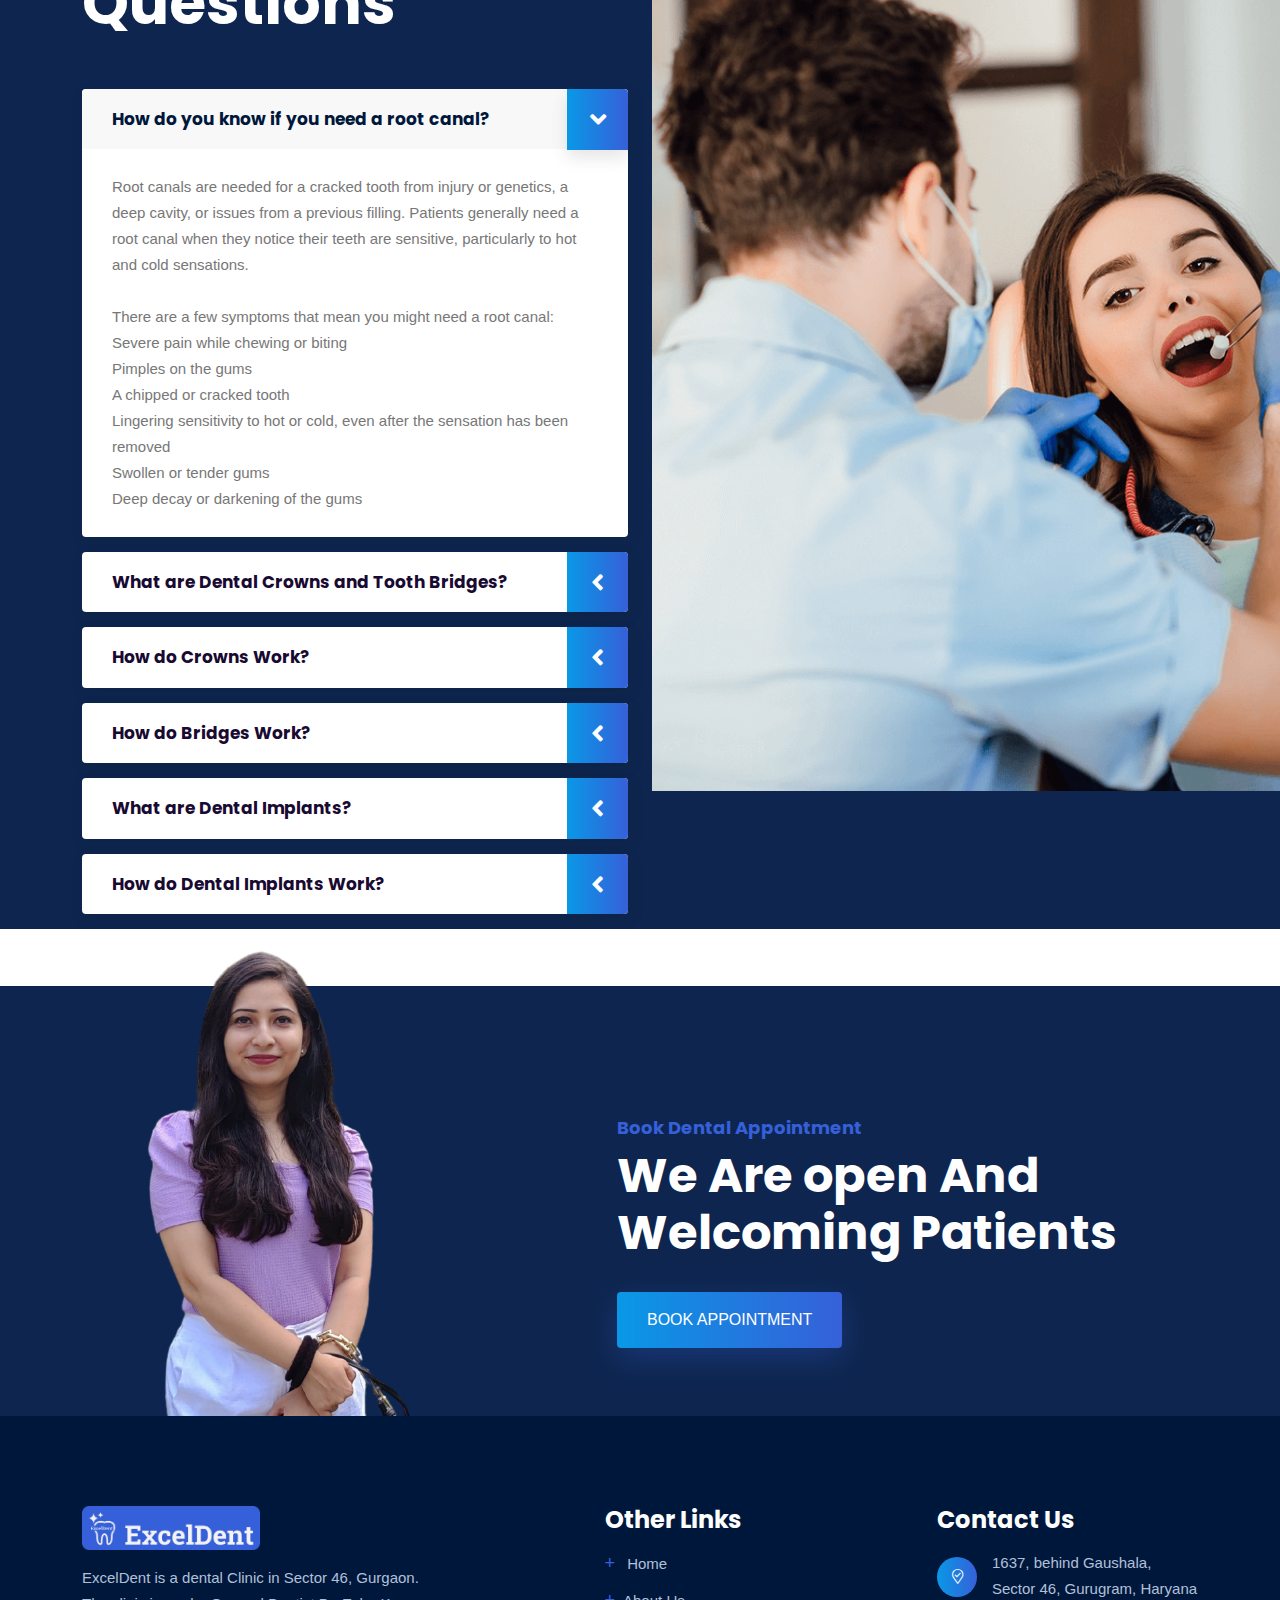
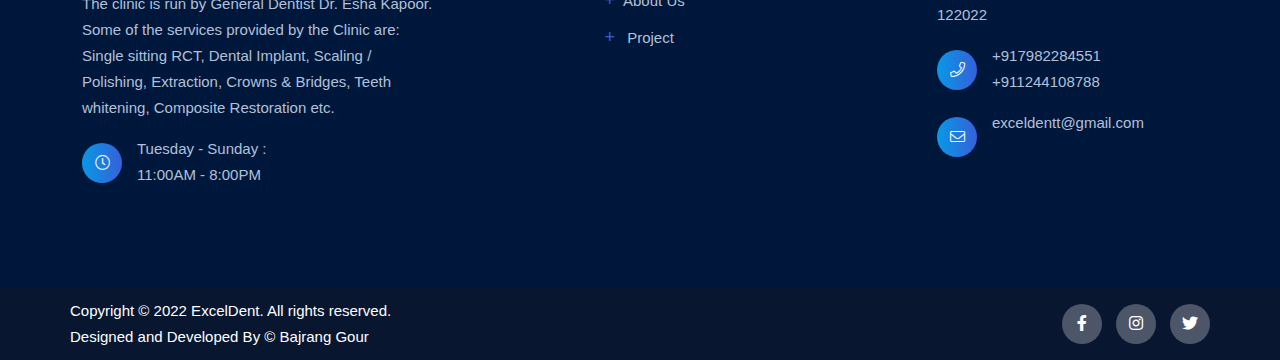
==== commit d154a002: "Fixed Footer" ====
--- a/index.html
+++ b/index.html
@@ -998,11 +998,10 @@
                                 </div>
                                 <div class="footer-link">
                                     <ul>
-                                        <li><a href="index.html"> Home</a></li>
+                                          <li><a href="index.html"> Home</a></li>
                                         <li><a href="about.html">About Us</a></li>
-                                        <li><a href="services.html">Services</a></li>
+                                      
                                         <li><a href="projects.html"> Project</a></li>
-                                        <li><a href="team.html">Our Team</a></li>
                                     </ul>
                                 </div>
                             </div>
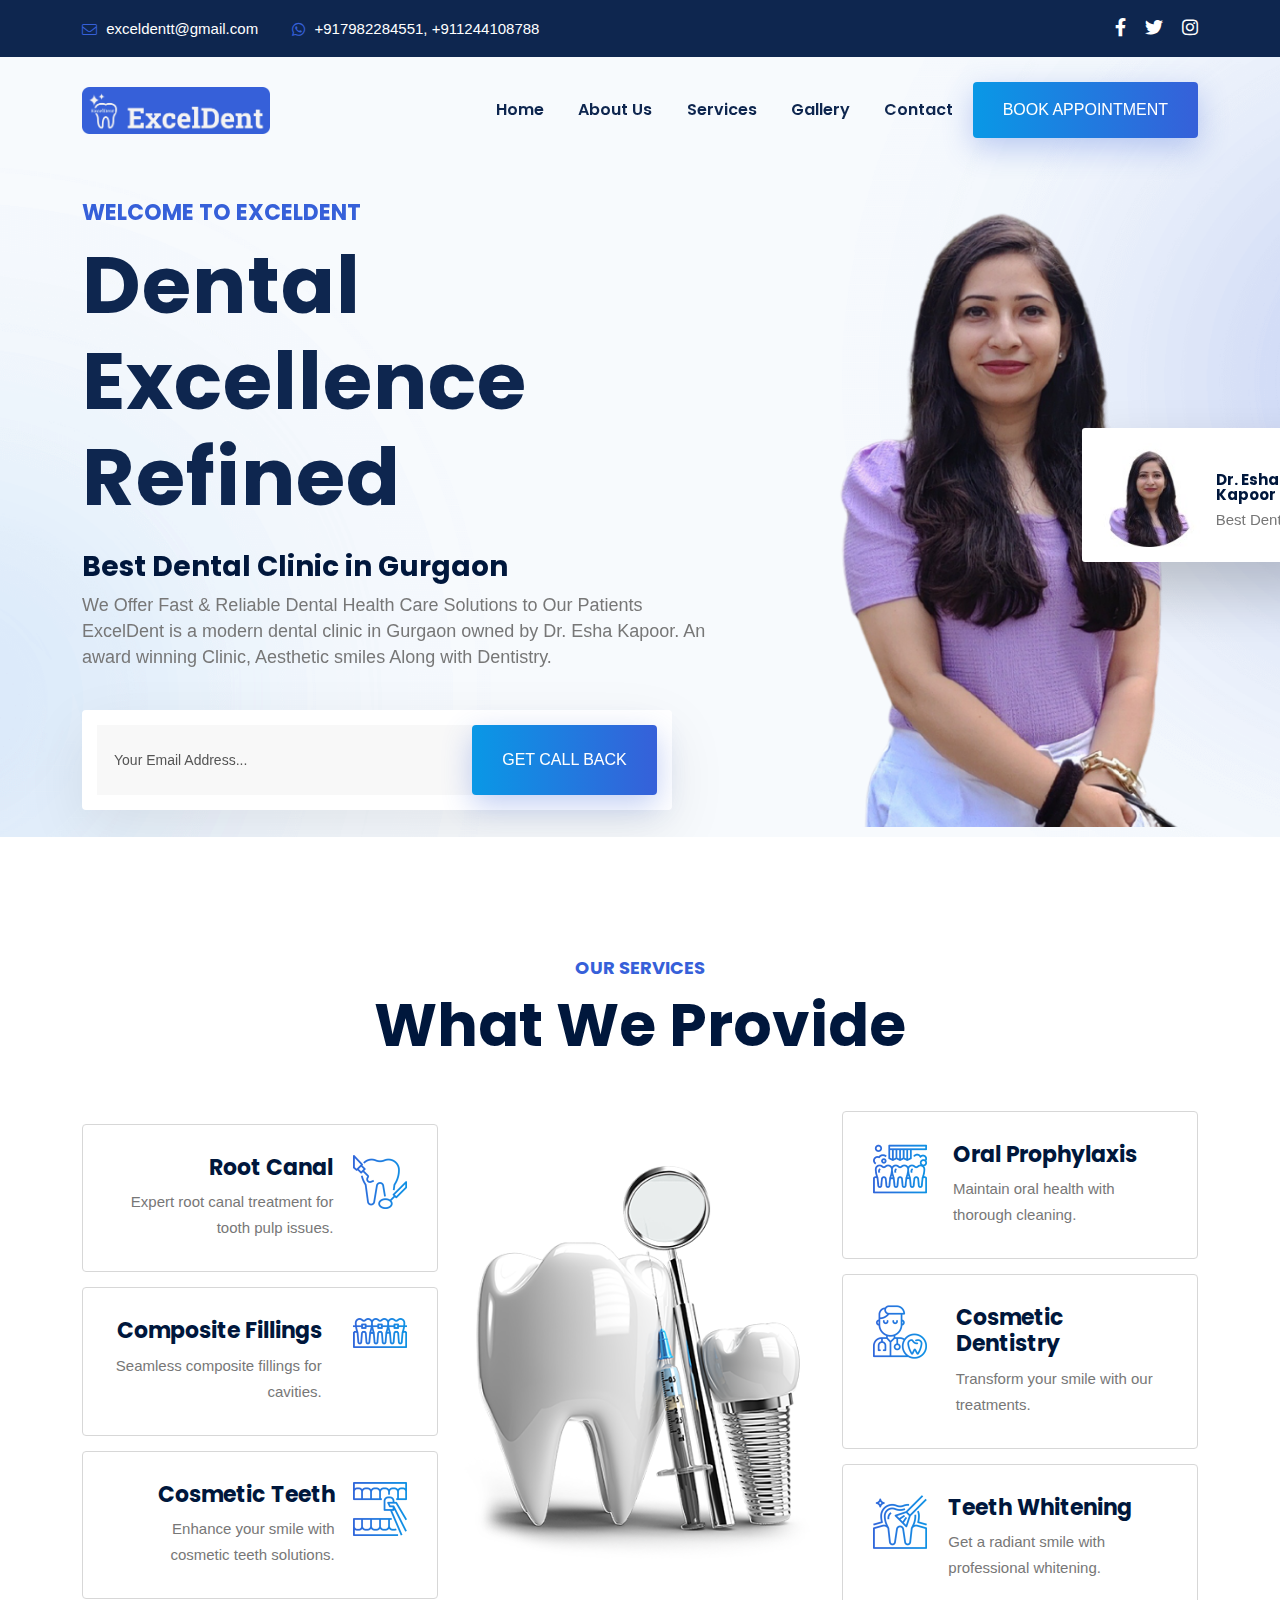
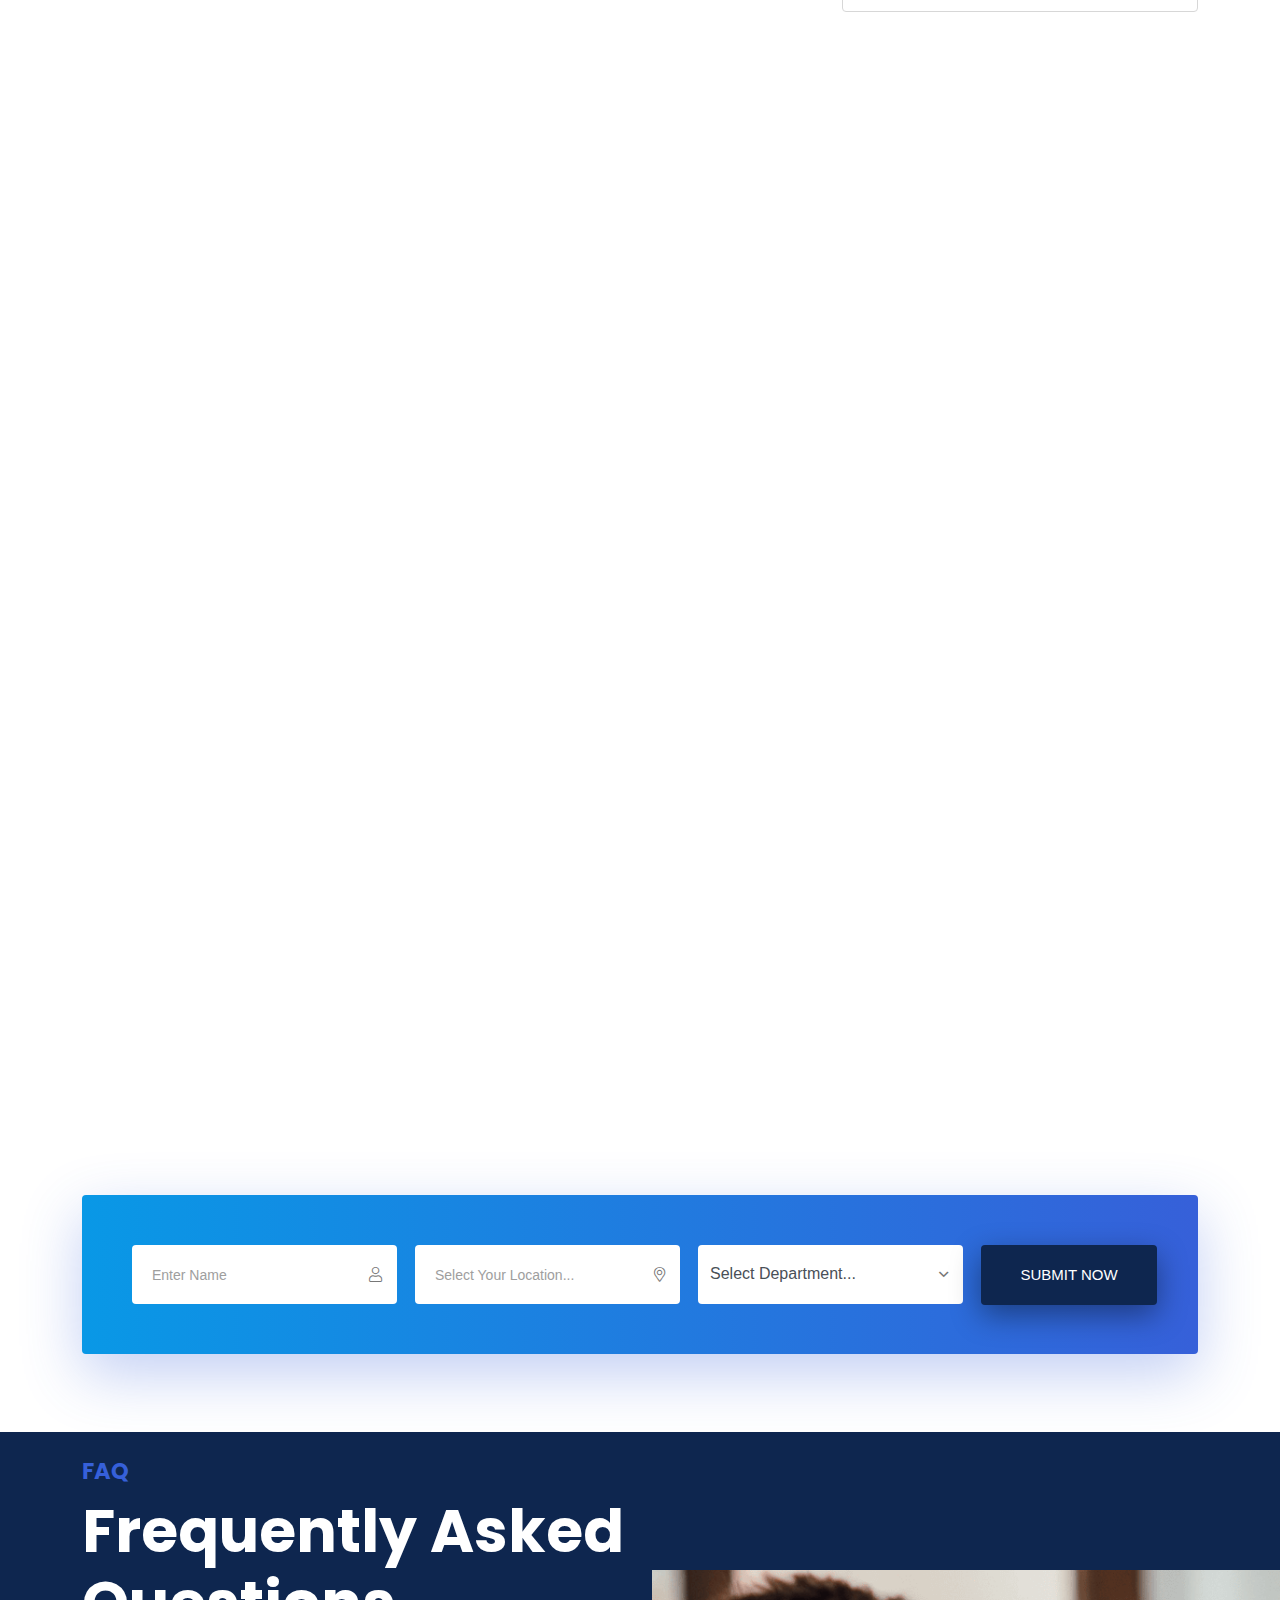
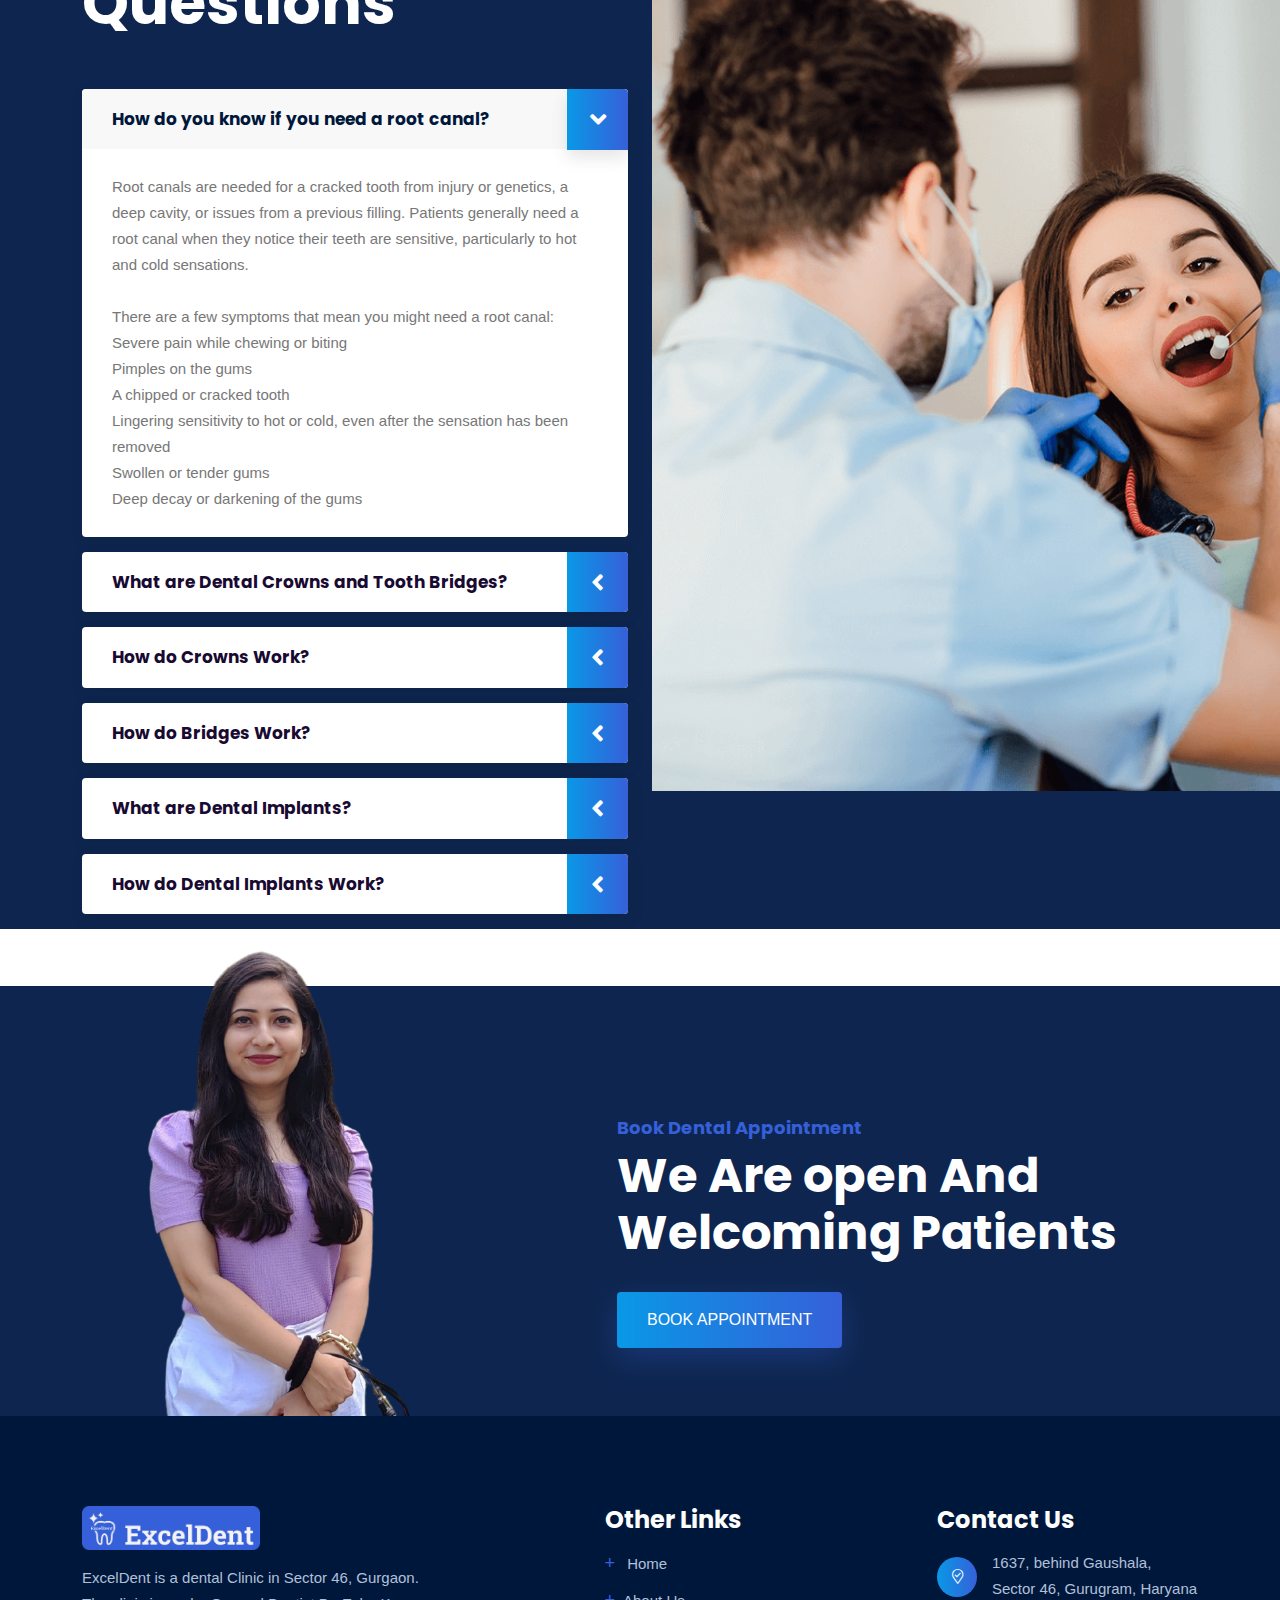
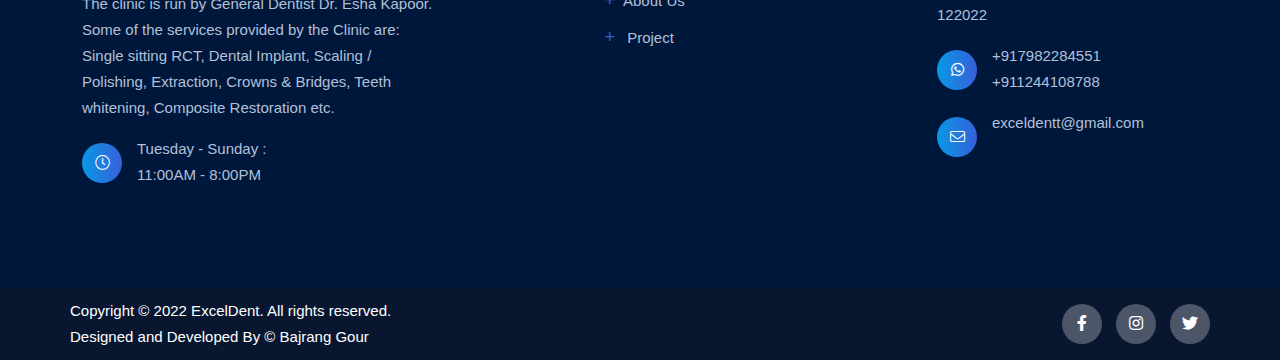
==== commit e59242a5: "Whatsapp icon" ====
--- a/index.html
+++ b/index.html
@@ -36,9 +36,7 @@
                                         <span>exceldentt@gmail.com</span>
                                     </li>
                                     <li>
-                                        <i class="icon fal fa-phone"></i>
-                                        <span>+917982284551, +911244108788</span>
-                                    </li>
+ <i class="icon fab fa-whatsapp"></i> <a href="http://wa.me/917982284551/"> <span>+917982284551, +911244108788</span></a>                                    </li>
                                 </ul>
                             </div>
                         </div>
@@ -990,7 +988,8 @@
                                 </div>
                             </div>
                         </div>
-						
+                      
+
                         <div class="col-xl-2 col-lg-2 col-sm-6">
                             <div class="footer-widget mb-30">
                                 <div class="f-widget-title">
@@ -1019,8 +1018,7 @@
                                             <span>1637, behind Gaushala, Sector 46, Gurugram, Haryana 122022</span>
                                         </li>
                                         <li>
-                                            <i class="icon fal fa-phone"></i>
-                                            <span>+917982284551 <br> +911244108788
+     <i class="icon fab fa-whatsapp"></i>                                            <span>+917982284551 <br> +911244108788
 
                                             </span>
                                         </li>
